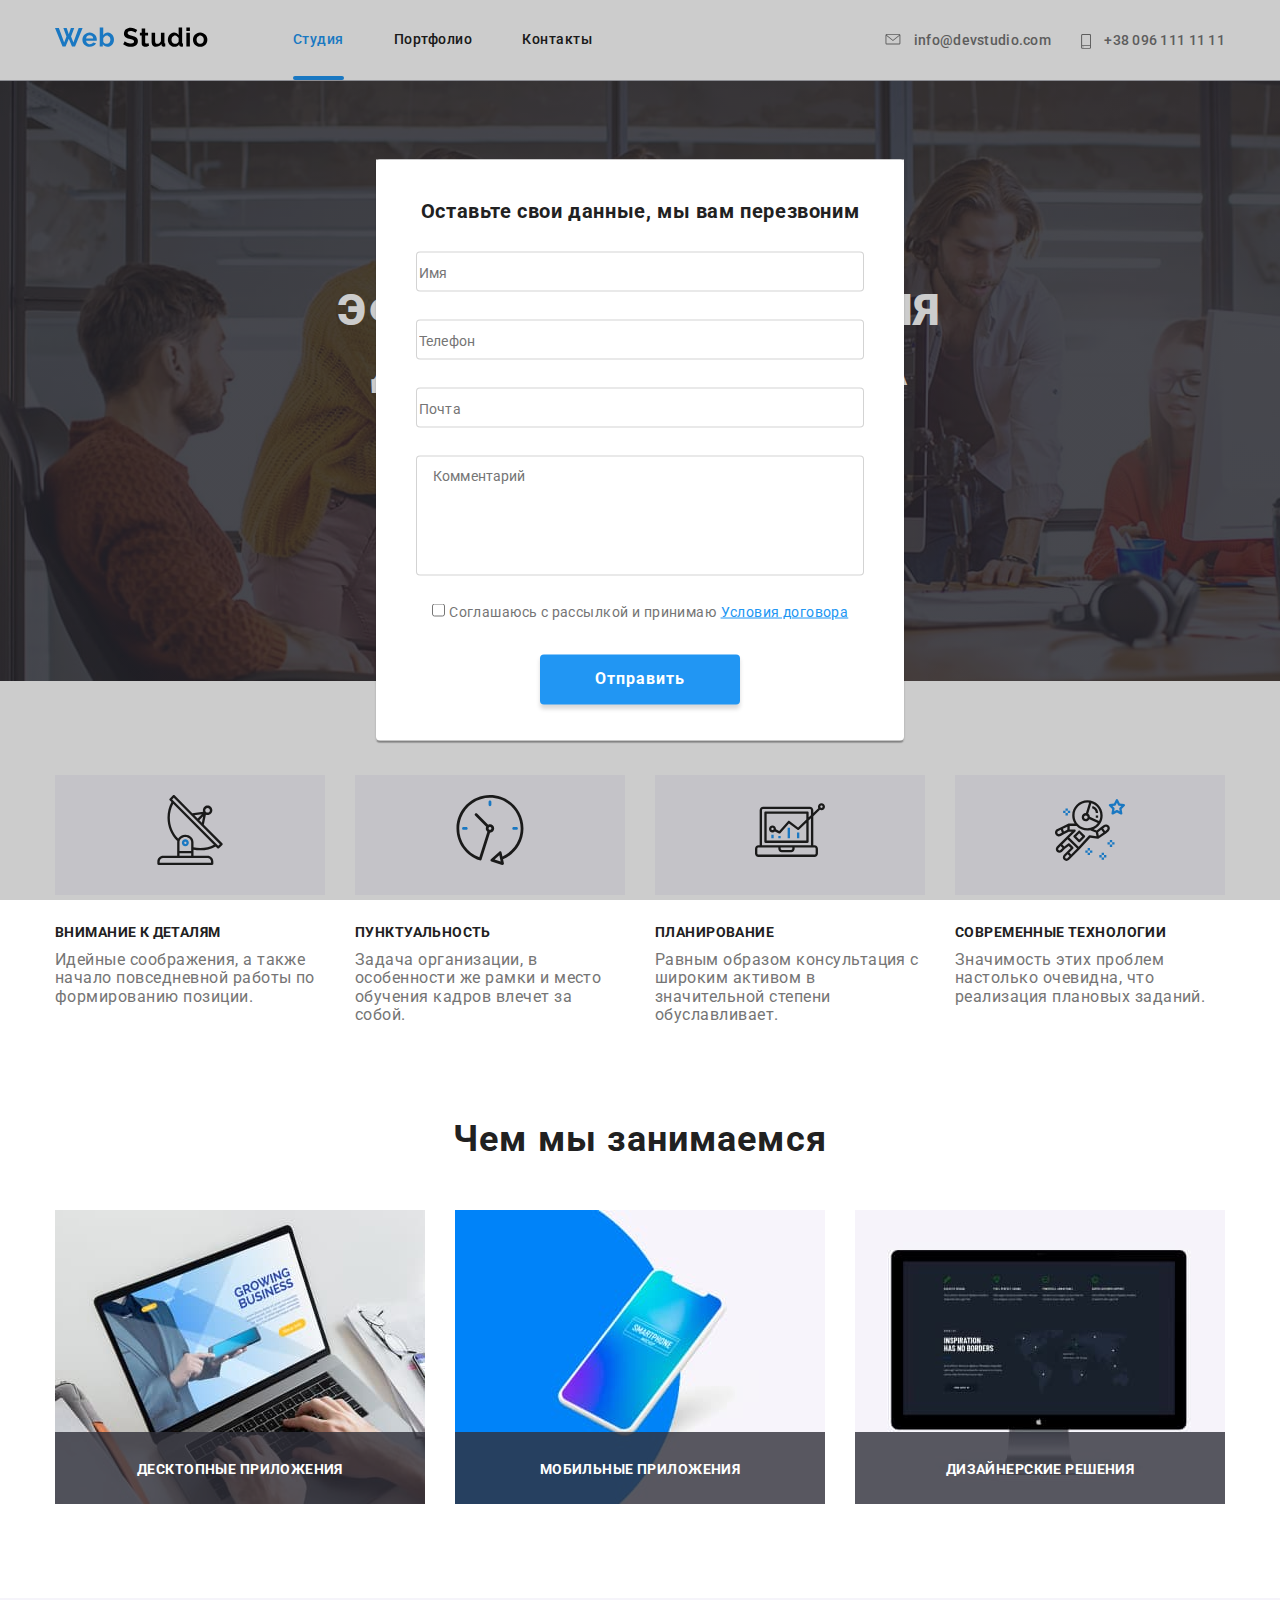
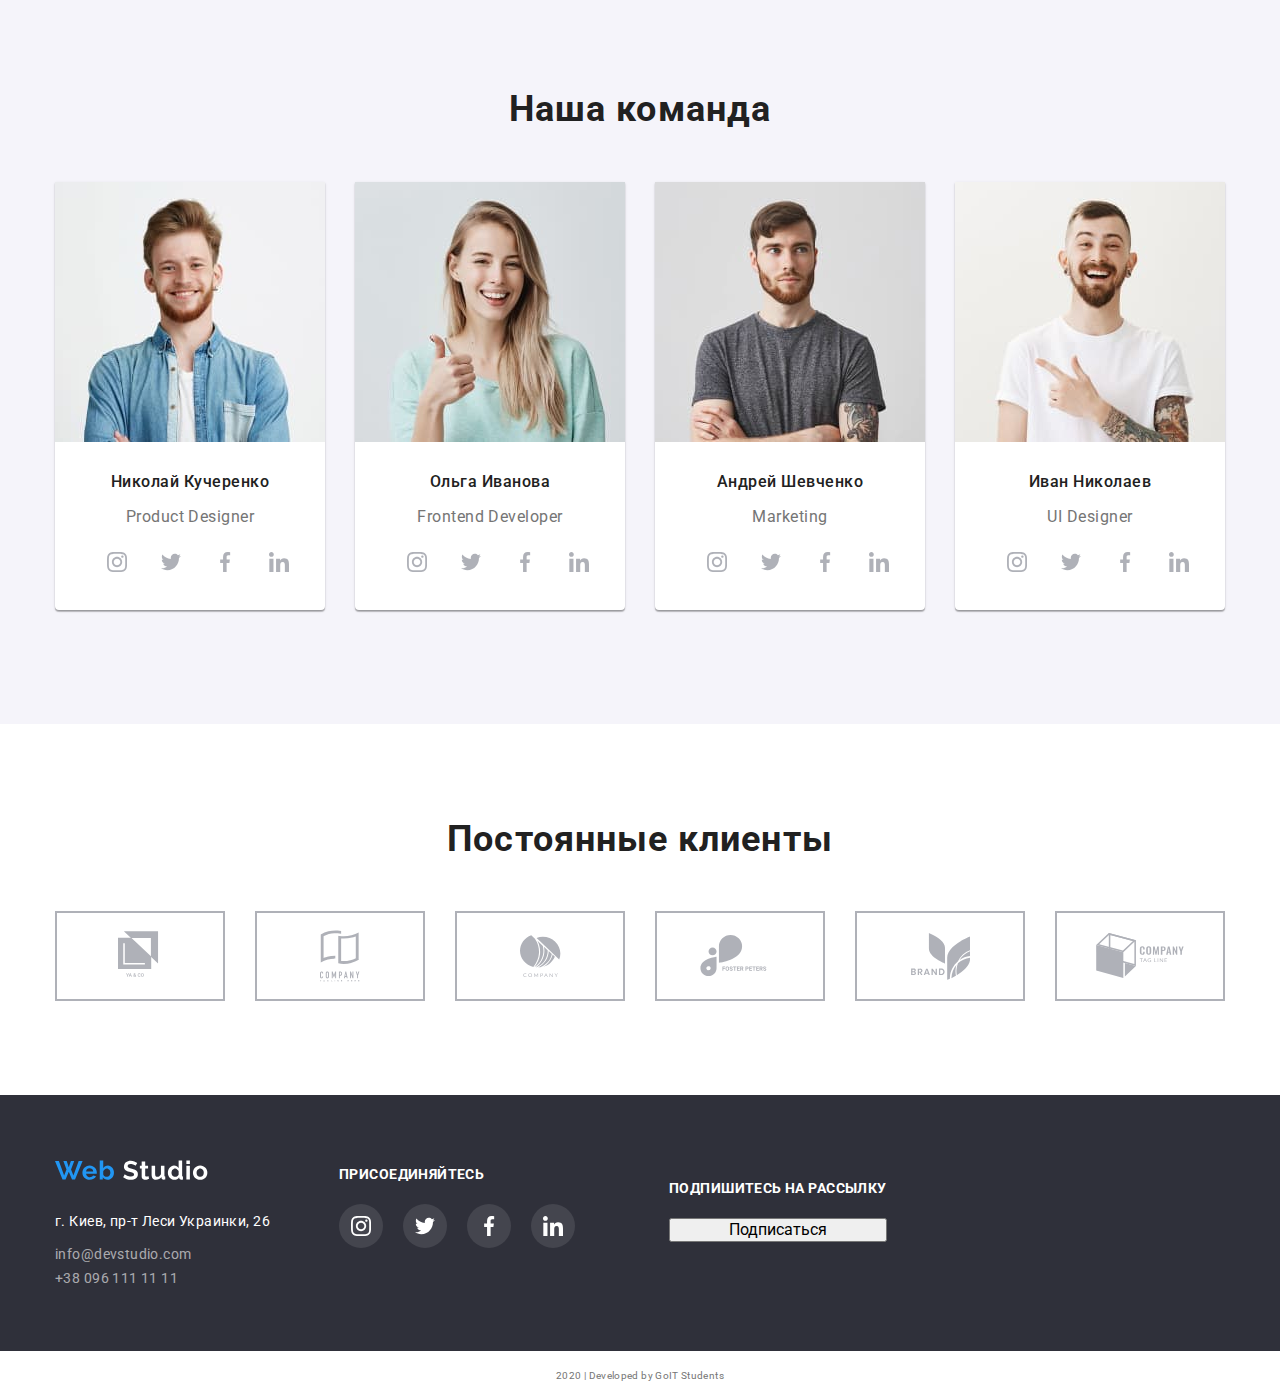
==== index.html @ 0a0f7f75 "c" ====
<!DOCTYPE html>
<html lang="ru">
  <head>
    <meta charset="UTF-8" />
    <meta name="viewport" content="width=device-width, initial-scale=1.0" />
    <title class="logo">WebStudio</title>
    <link
      href="https://fonts.googleapis.com/css2?family=Raleway:wght@700&family=Roboto:wght@400;500;700;900&display=swap"
      rel="stylesheet"
    />
    <link
      rel="stylesheet"
      href="https://cdnjs.cloudflare.com/ajax/libs/modern-normalize/0.6.0/modern-normalize.min.css"
    />
    <link rel="stylesheet" href="./css/main.css" />
    <link rel="stylesheet" href="./css/webstud.css" />
  </head>
  <body>
    <header class="page-header">
      <div class="container main-nav">
        <!-- ВОПРОС -->
        <nav class="main-nav">
          <a href="./index.html" class="logo">
            <svg class="icon-log">
              <use href="./images/sprite.svg#icon-webstudioheader"></use>
            </svg>
          </a>
          <ul class="site-nav list">
            <li class="item">
              <a href="./index.html" class="link current">Студия</a>
            </li>
            <li class="item">
              <a href="./portfolio.html" class="link">Портфолио</a>
            </li>
            <li class="item"><a href="" class="link">Контакты</a></li>
          </ul>
        </nav>

        <ul class="site-cont list">
          <li class="item">
            <a href="mailto:info@devstudio.com" class="address">
              <svg class="envelope">
                <use href="./images/sprite.svg#icon-envelope"></use>
              </svg>
              info@devstudio.com
            </a>
          </li>
          <li class="item">
            <a href="tel:+380961111111" class="address">
              <svg class="smartphone">
                <use href="./images/sprite.svg#icon-smartphone"></use>
              </svg>
              +38 096 111 11 11
            </a>
          </li>
        </ul>
      </div>
    </header>

    <main>
      <!-- Герой -->
      <section class="banner">
        <div class="centered-banner">
          <h1 class="banner-title">
            Эффективные решения <br />
            для вашего бизнеса
          </h1>
          <button type="button" class="banner-btn" data-modal-open>
            <span class="banner-btn-text">Заказать услугу</span>
          </button>
        </div>
      </section>

      <!-- Особенности-->
      <section class="feature-section">
        <div class="container">
          <ul class="feature list">
            <li class="feature-item">
              <div class="feature-icon-bg">
                <svg class="feature-icon">
                  <use href="./images/sprite.svg#icon-antenna1"></use>
                </svg>
              </div>
              <h3 class="title">Внимание к деталям</h3>
              <p class="text">
                Идейные соображения, а также начало повседневной работы по
                формированию позиции.
              </p>
            </li>
            <li class="feature-item">
              <div class="feature-icon-bg">
                <svg class="feature-icon">
                  <use href="./images/sprite.svg#icon-clock1"></use>
                </svg>
              </div>
              <h3 class="title">Пунктуальность</h3>
              <p class="text">
                Задача организации, в особенности же рамки и место обучения
                кадров влечет за собой.
              </p>
            </li>
            <li class="feature-item">
              <div class="feature-icon-bg">
                <svg class="feature-icon">
                  <use href="./images/sprite.svg#icon-diagram1"></use>
                </svg>
              </div>
              <h3 class="title">Планирование</h3>
              <p class="text">
                Равным образом консультация с широким активом в значительной
                степени обуславливает.
              </p>
            </li>
            <li class="feature-item">
              <div class="feature-icon-bg">
                <svg class="feature-icon">
                  <use href="./images/sprite.svg#icon-astronaut1"></use>
                </svg>
              </div>
              <h3 class="title">Современные технологии</h3>
              <p class="text">
                Значимость этих проблем настолько очевидна, что реализация
                плановых заданий.
              </p>
            </li>
          </ul>
        </div>
      </section>

      <!-- Наши услуги -->
      <section class="wwd-section">
        <div class="container">
          <h2 class="section-title">Чем мы занимаемся</h2>
          <ul class="service list">
            <li class="service-item">
              <div class="wwd-position">
                <img
                  src="./images/laptop.jpg"
                  alt="Ноутбук"
                  width="370"
                  height="294"
                />
                <h3 class="subtitle">Десктопные приложения</h3>
              </div>
            </li>

            <li class="service-item">
              <div class="wwd-position">
                <img
                  src="./images/phone.jpg"
                  alt="Смартфон"
                  width="370"
                  height="294"
                />
                <h3 class="subtitle">Мобильные приложения</h3>
              </div>
            </li>

            <li class="service-item">
              <div class="wwd-position">
                <img
                  src="./images/pc.jpg"
                  alt="Монитор"
                  width="370"
                  height="294"
                />
                <h3 class="subtitle">Дизайнерские решения</h3>
              </div>
            </li>
          </ul>
        </div>
      </section>

      <!-- Наша команда -->
      <section class="team-section">
        <div class="container">
          <h2 class="section-title">Наша команда</h2>
          <ul class="team list">
            <li class="team-card">
              <img
                class="team-member"
                src="./images/nikolay.jpg"
                alt="Фото Николая"
                width="270"
                height="260"
              />

              <h3 class="subtitle">Николай Кучеренко</h3>
              <p class="text">Product Designer</p>
              <ul class="team-links">
                <li class="team-link">
                  <a href="" aria-label="Instagram" class="logo-link">
                    <svg class="team-icon">
                      <use href="./images/sprite.svg#icon-instagram1"></use>
                    </svg>
                  </a>
                </li>
                <li class="team-link">
                  <a href="" aria-label="Twitter" class="logo-link">
                    <svg class="team-icon">
                      <use href="./images/sprite.svg#icon-twitter1"></use>
                    </svg>
                  </a>
                </li>
                <li class="team-link">
                  <a href="" aria-label="Facebook" class="logo-link">
                    <svg class="team-icon">
                      <use href="./images/sprite.svg#icon-facebook1"></use>
                    </svg>
                  </a>
                </li>
                <li class="team-link">
                  <a href="" aria-label="Linkedin" class="logo-link">
                    <svg class="team-icon">
                      <use href="./images/sprite.svg#icon-linkedin1"></use>
                    </svg>
                  </a>
                </li>
              </ul>
            </li>
            <li class="team-card">
              <img
                class="team-member"
                src="./images/olga.jpg"
                alt="Фото Ольги"
                width="270"
                height="260"
              />

              <h3 class="subtitle">Ольга Иванова</h3>
              <p class="text">Frontend Developer</p>
              <ul class="team-links">
                <li class="team-link">
                  <a href="" aria-label="Instagram" class="logo-link">
                    <svg class="team-icon">
                      <use href="./images/sprite.svg#icon-instagram1"></use>
                    </svg>
                  </a>
                </li>
                <li class="team-link">
                  <a href="" aria-label="Twitter" class="logo-link">
                    <svg class="team-icon">
                      <use href="./images/sprite.svg#icon-twitter1"></use>
                    </svg>
                  </a>
                </li>
                <li class="team-link">
                  <a href="" aria-label="Facebook" class="logo-link">
                    <svg class="team-icon">
                      <use href="./images/sprite.svg#icon-facebook1"></use>
                    </svg>
                  </a>
                </li>
                <li class="team-link">
                  <a href="" aria-label="Linkedin" class="logo-link">
                    <svg class="team-icon">
                      <use href="./images/sprite.svg#icon-linkedin1"></use>
                    </svg>
                  </a>
                </li>
              </ul>
            </li>
            <li class="team-card">
              <img
                class="team-member"
                src="./images/andrey.jpg"
                alt="Фото Андрея"
                width="270"
                height="260"
              />

              <h3 class="subtitle">Андрей Шевченко</h3>
              <p class="text">Marketing</p>
              <ul class="team-links">
                <li class="team-link">
                  <a href="" aria-label="Instagram" class="logo-link">
                    <svg class="team-icon">
                      <use href="./images/sprite.svg#icon-instagram1"></use>
                    </svg>
                  </a>
                </li>
                <li class="team-link">
                  <a href="" aria-label="Twitter" class="logo-link">
                    <svg class="team-icon">
                      <use href="./images/sprite.svg#icon-twitter1"></use>
                    </svg>
                  </a>
                </li>
                <li class="team-link">
                  <a href="" aria-label="Facebook" class="logo-link">
                    <svg class="team-icon">
                      <use href="./images/sprite.svg#icon-facebook1"></use>
                    </svg>
                  </a>
                </li>
                <li class="team-link">
                  <a href="" aria-label="Linkedin" class="logo-link">
                    <svg class="team-icon">
                      <use href="./images/sprite.svg#icon-linkedin1"></use>
                    </svg>
                  </a>
                </li>
              </ul>
            </li>
            <li class="team-card">
              <img
                class="team-member"
                src="./images/ivan.jpg"
                alt="Фото Ивана"
                width="270"
                height="260"
              />

              <h3 class="subtitle">Иван Николаев</h3>
              <p class="text">UI Designer</p>
              <ul class="team-links">
                <li class="team-link">
                  <a href="" aria-label="Instagram" class="logo-link">
                    <svg class="team-icon">
                      <use href="./images/sprite.svg#icon-instagram1"></use>
                    </svg>
                  </a>
                </li>
                <li class="team-link">
                  <a href="" aria-label="Twitter" class="logo-link">
                    <svg class="team-icon">
                      <use href="./images/sprite.svg#icon-twitter1"></use>
                    </svg>
                  </a>
                </li>
                <li class="team-link">
                  <a href="" aria-label="Facebook" class="logo-link">
                    <svg class="team-icon">
                      <use href="./images/sprite.svg#icon-facebook1"></use>
                    </svg>
                  </a>
                </li>
                <li class="team-link">
                  <a href="" aria-label="Linkedin" class="logo-link">
                    <svg class="team-icon">
                      <use href="./images/sprite.svg#icon-linkedin1"></use>
                    </svg>
                  </a>
                </li>
              </ul>
            </li>
          </ul>
        </div>
      </section>

      <!-- Партнёры -->
      <section class="partners-section">
        <div class="container">
          <h2 class="section-title">Постоянные клиенты</h2>
          <ul class="list">
            <li class="partner-item">
              <a class="item-link" href="">
                <svg class="partner-icon1 icon-hover">
                  <use href="./images/sprite.svg#icon-logo1"></use>
                </svg>
              </a>
            </li>
            <li class="partner-item">
              <a class="item-link" href="">
                <svg class="partner-icon2 icon-hover">
                  <use href="./images/sprite.svg#icon-logo2"></use>
                </svg>
              </a>
            </li>
            <li class="partner-item">
              <a class="item-link" href="">
                <svg class="partner-icon3 icon-hover">
                  <use href="./images/sprite.svg#icon-logo3"></use>
                </svg>
              </a>
            </li>
            <li class="partner-item">
              <a class="item-link" href="">
                <svg class="partner-icon4 icon-hover">
                  <use href="./images/sprite.svg#icon-logo4"></use>
                </svg>
              </a>
            </li>
            <li class="partner-item">
              <a class="item-link" href="">
                <svg class="partner-icon5 icon-hover">
                  <use href="./images/sprite.svg#icon-logo5"></use>
                </svg>
              </a>
            </li>
            <li class="partner-item">
              <a class="item-link" href="">
                <svg class="partner-icon6 icon-hover">
                  <use href="./images/sprite.svg#icon-logo6"></use>
                </svg>
              </a>
            </li>
          </ul>
        </div>
      </section>
    </main>

    <!-- Подвал страницы -->
    <footer>
      <!-- Адрес -->
      <section class="footer">
        <div class="container footer-cont">
          <div class="footer-flex">
            <div class="footer-adress">
              <a href="./index.html">
                <svg class="footer-logo">
                  <use href="./images/sprite.svg#icon-webstudiofooter"></use>
                </svg>
              </a>

              <address class="address-item">
                <p class="footer-text">г. Киев, пр-т Леси Украинки, 26</p>
                <a href="mailto:info@devstudio.com" class="footer-address-email"
                  >info@devstudio.com</a
                >
                <br />
                <a href="tel:+380961111111" class="footer-address-phone"
                  >+38 096 111 11 11</a
                >
              </address>
            </div>

            <!-- Социальные сети -->
            <div class="footer-join">
              <b class="call-to-action"> присоединяйтесь </b>
              <ul class="call-to-action-list-flex list">
                <li class="social-link-li">
                  <a
                    class="footer-icon-flex"
                    href=""
                    aria-label="Ссылка на Instagram"
                  >
                    <svg class="footer-icon">
                      <use href="./images/sprite.svg#icon-instagram2"></use>
                    </svg>
                  </a>
                </li>
                <li class="social-link-li">
                  <a
                    class="footer-icon-flex"
                    href=""
                    aria-label="Ссылка на Twitter"
                  >
                    <svg class="footer-icon">
                      <use href="./images/sprite.svg#icon-twitter2"></use>
                    </svg>
                  </a>
                </li>
                <li class="social-link-li">
                  <a
                    class="footer-icon-flex"
                    href=""
                    aria-label="Ссылка на Facebook"
                  >
                    <svg class="footer-icon">
                      <use href="./images/sprite.svg#icon-facebook2"></use>
                    </svg>
                  </a>
                </li>
                <li class="social-link-li">
                  <a
                    class="footer-icon-flex"
                    href=""
                    aria-label="Ссылка на Linkedin"
                  >
                    <svg class="footer-icon">
                      <use href="./images/sprite.svg#icon-linkedin2"></use>
                    </svg>
                  </a>
                </li>
              </ul>
            </div>
            <!-- Подписка -->
            <div class="subscribe-footer">
              <h3 class="call-to-action">Подпишитесь на рассылку</h3>
              <button>Подписаться</button>
            </div>
          </div>
        </div>
      </section>
      <p class="bottom"><small>2020 | Developed by GoIT Students</small></p>
    </footer>

    <!-- MODAL -->
    <div class="backdrop is-hiden" data-modal>
      <div class="modal">
        <form class="modal-form">
          <div class="modal-title-box">
            <span class="modal-title">
              Оставьте свои данные, мы вам перезвоним
            </span>
          </div>
          <div class="form-field">
            <label class="form-label">
              <input
                type="text"
                name="user-name"
                class="modal-data"
                placeholder="Имя"
              />
            </label>
          </div>
          <div class="form-field">
            <label class="form-label">
              <input
                type="tel"
                name="user-tel"
                class="modal-data"
                placeholder="Телефон"
              />
            </label>
          </div>
          <div class="form-field">
            <label class="form-label">
              <input
                type="email"
                name="user-mail"
                class="modal-data"
                placeholder="Почта"
              />
            </label>
          </div>
          <div class="form-field">
            <textarea name="" id="" placeholder="Комментарий"></textarea>
          </div>
          <div class="form-field checkbox-box">
            <label class="form-label">
              <input type="checkbox" />
              <span class="checkbox-text"
                >Соглашаюсь с рассылкой и принимаю</span
              >
              <a class="checkbox-link" href="">Условия договора</a>
            </label>
          </div>
          <button class="modal-btn" type="submit" data-modal-close>
            <span class="modal-btn-text">Отправить</span>
          </button>
        </form>
      </div>
    </div>
    <script src="../js/modal.js"></script>
  </body>
</html>
---- css/main.css ----
:root {
  --primary-text-color: #757575;
  --title-text-color: #212121;
  --accent-color: #2196f3;
  --primary-white-color: #ffffff;
  --secondary-grey-color: #f5f4fa;
}
body {
  background-color: var(--primary-white-color);
  color: var(--primary-text-color);

  font-family: Roboto, sans-serif;
  letter-spacing: 0.03em;
}

img {
  display: block;
}
ul {
  list-style: none;
}
a {
  text-decoration: none;
}

.list {
  margin: 0px;
  padding: 0px;
}
/* HEADER */

.container {
  margin-left: auto;
  margin-right: auto;
  width: 1170px;
}

/*Навигация*/
.page-header {
  border-bottom: 1px #afb1b8 solid;
}
.main-nav {
  display: flex;
  align-items: center;
}
.site-nav.list {
  display: flex;
  margin-left: 85px;
}
.site-nav .item:not(:last-child) {
  margin-right: 50px;
}
.icon-log {
  width: 153px;
  height: 31px;
}

.site-nav .link {
  position: relative;
  display: block;
  padding-top: 32px;
  padding-bottom: 32px;
  color: var(--title-text-color);
  font-weight: 500;
  font-size: 14px;
  line-height: 1.14;
  text-decoration: none;
  transition: color 250ms cubic-bezier(0.4, 0, 0.2, 1);
}
.site-nav .link:hover,
.site-nav .link:focus {
  color: var(--accent-color);
}
.link.current::after {
  position: absolute;
  content: "";
  display: block;
  width: 100%;
  height: 4px;
  background-color: var(--accent-color);
  left: 0;
  bottom: 0;
  border-radius: 2px;
}

.site-nav .current {
  color: var(--accent-color);
}

/*Контакты*/
.site-cont .address {
  color: var(--primary-text-color);
  font-weight: 500;
  font-size: 14px;
  line-height: 16px;
  letter-spacing: 0.02em;
  text-decoration: none;
  transition: color 250ms cubic-bezier(0.4, 0, 0.2, 1);
}
.envelope {
  width: 16px;
  height: 11.2px;
  fill: var(--primary-text-color);
  margin-right: 10px;
}
.smartphone {
  vertical-align: middle;
  width: 10px;
  height: 14.94px;
  fill: var(--primary-text-color);
  margin-right: 10px;
}
.address:hover,
.address:focus {
  color: var(--accent-color);
}
.site-cont.list {
  margin-left: auto;
  display: flex;
}
.site-cont .item + .item {
  margin-left: 30px;
}
.address:hover .envelope,
.address:focus .envelope {
  fill: var(--accent-color);
}
.address:hover .smartphone,
.address:focus .smartphone {
  fill: var(--accent-color);
}

/* FOOTER */
.footer {
  background-size: cover;
  background-color: #2f303a;
}
.footer-logo {
  margin-top: 60px;
  margin-bottom: 20px;
}
.call-to-action {
  background-color: #2f303a;
  color: var(--primary-white-color);
  font-weight: 700;
  font-size: 14px;
  line-height: 1.14;
  letter-spacing: 0.03em;
  text-transform: uppercase;
  margin-bottom: 21px;
}
.footer .footer-text {
  font-style: normal;
  font-weight: normal;
  font-size: 14px;
  line-height: 1.7;
  letter-spacing: 0.03em;
  color: var(--primary-white-color);
  margin-top: 0px;
  margin-bottom: 9px;
}
.footer-address-email,
.footer-address-phone {
  font-style: normal;
  font-weight: normal;
  font-size: 14px;
  line-height: 1.7;
  letter-spacing: 0.03em;
  color: rgba(255, 255, 255, 0.6);
}
.footer-address-email {
  margin-bottom: 9px;
}
.bottom {
  font-weight: 400;
  font-size: 12px;
  line-height: 2;
  text-align: center;
  letter-spacing: 0.03em;
}

.footer-flex {
  display: flex;
  align-items: flex-start;
}
.footer-join {
  margin-left: 69px;
  margin-top: 72px;
  margin-bottom: 100px;
  display: flex;
  flex-direction: column;
}
.call-to-action-list-flex.list {
  display: flex;
  justify-content: center;
  list-style: none;
  padding-left: 0px;
}
.social-link-li {
  display: flex;
  align-items: center;
  justify-content: center;
  background-color: rgba(255, 255, 255, 0.1);
  border-radius: 50%;
  width: 44px;
  height: 44px;
}
.social-link-li:not(:last-child) {
  margin-right: 20px;
}

.subscribe-footer {
  margin-top: 72px;
  margin-bottom: 94px;
  margin-left: 94px;
  display: flex;
  flex-direction: column;
}

.footer-logo {
  width: 153px;
  height: 31px;
}
.footer-icon {
  width: 20px;
  height: 20px;
}
.address-item {
  margin-bottom: 60px;
}

.social-link-li:hover {
  background-color: var(--accent-color);
}

.footer-icon-flex {
  display: flex;
}
---- css/webstud.css ----
/* WEB STUDIO CSS */

/* БЛОК ГЕРОЙ */
.banner {
  min-height: 600px;
  text-align: center;
  background-repeat: no-repeat;
  background-size: cover;
  background-image: linear-gradient(
      to right,
      rgba(47, 48, 58, 0.8),
      rgba(47, 48, 58, 0.8)
    ),
    url(../images/headerimg.jpg);
  margin-bottom: 94px;
}

.banner-title {
  margin-top: 0px;
  margin-bottom: 0px;
  color: var(--primary-white-color);
  font-weight: 900;
  font-size: 44px;
  line-height: 1.36;
  letter-spacing: 0.06em;
  text-transform: uppercase;
  margin-bottom: 30px;
}
.banner-btn {
  cursor: pointer;
  border: none;
  min-width: 200px;
  border-radius: 4px;
  padding: 10px 32px;
  font-style: normal;
  font-weight: bold;
  font-size: 16px;
  line-height: 1.8;
  /* display: flex; */
  /* align-items: center; */
  text-align: center;
  letter-spacing: 0.06em;
  color: var(--primary-white-color);
  background-color: var(--accent-color);
}
.centered-banner {
  padding-top: 200px;
  padding-bottom: 200px;
}
/*Особенности и сервис*/
.feature-section {
  margin-bottom: 94px;
}
.feature.list .title {
  margin-top: 0px;
  margin-bottom: 10px;
  color: var(--title-text-color);
  font-weight: 700;
  font-size: 14px;
  line-height: 1.14;
  letter-spacing: 0.03em;
  text-transform: uppercase;
}
.feature.list p {
  margin-top: 0px;
  margin-bottom: 0px;
}
.feature-item:not(:last-child) {
  margin-right: 30px;
}
.feature-list .text {
  color: var(--primary-text-color);
  font-size: 14px;
  line-height: 1.71;
  letter-spacing: 0.03em;
}
.feature {
  display: flex;
}
.feature-icon-bg {
  display: flex;
  width: 270px;
  height: 120px;
  background-color: #f5f4fa;
  margin-bottom: 30px;
}
.feature-icon {
  margin-top: 20px;
  margin-bottom: 20px;
  margin-left: 100px;
  margin-right: 100px;
  display: flex;
  width: 70px;
  height: 70px;
}

/* WWD SECTION */
.wwd-section {
  margin-bottom: 94px;
}
.wwd-section .section-title {
  margin-top: 0px;
  margin-bottom: 50px;

  font-style: normal;
  font-weight: bold;
  font-size: 36px;
  line-height: 42px;
  text-align: center;
  letter-spacing: 0.03em;
  color: var(--title-text-color);
}

.wwd-section .subtitle {
  margin-top: 0px;
  margin-bottom: 0px;
  padding-bottom: 27px;
  font-style: normal;
  font-weight: bold;
  font-size: 14px;
  line-height: 1.1;
  text-align: center;
  letter-spacing: 0.03em;
  text-transform: uppercase;
  color: var(--primary-white-color);
  background-color: rgba(47, 48, 58, 0.8);
  position: absolute;
  bottom: 0;
  right: 0;
  left: 0;
}
.wwd-position {
  position: relative;
}
.service.list {
  display: flex;
}
.service-item {
  margin-right: 30px;
}

/*Команда*/
.team-link {
  display: flex;
  align-items: center;
  justify-content: center;
  width: 44px;
  height: 44px;
  border-radius: 50%;
  transition: background-color 250ms cubic-bezier(0.4, 0, 0.2, 1);
}
.team-link:hover .team-icon {
  fill: var(--primary-white-color);
  background-color: var(--accent-color);
}

.team-link:hover,
.team-link:active {
  fill: var(--primary-white-color);
  background-color: var(--accent-color);
}
.team-link:not(:last-child) {
  margin-right: 10px;
}
.team.list {
  display: flex;
  padding-bottom: 24px;
  padding-right: 34px;
}
.team-links {
  margin-bottom: 24px;
  display: flex;
}
.team-card:not(:last-child) {
  margin-right: 30px;
}
.team-card {
  background-color: var(--primary-white-color);
  box-shadow: 0px 2px 1px rgba(0, 0, 0, 0.2), 0px 1px 1px rgba(0, 0, 0, 0.14),
    0px 1px 3px rgba(0, 0, 0, 0.12);
  border-radius: 0px 0px 4px 4px;
}

.team-member {
  margin-top: 0px;
}
.team-section {
  padding-top: 90px;
  padding-bottom: 90px;
  background-color: var(--secondary-grey-color);
}
.team-section .section-title {
  margin-top: 0px;
  margin-bottom: 50px;
  font-style: normal;
  font-weight: bold;
  font-size: 36px;
  line-height: 1.2;
  text-align: center;
  letter-spacing: 0.03em;
  color: var(--title-text-color);
}

.subtitle {
  margin-top: 0px;
  padding-top: 30px;
  color: var(--title-text-color);
  font-weight: 500;
  font-size: 16px;
  line-height: 1.19;
  letter-spacing: 0.03em;
  color: var(--title-text-color);
  text-align: center;
}
.team-section .text {
  font-style: normal;
  font-weight: normal;
  font-size: 16px;
  line-height: 1.2;
  text-align: center;
  letter-spacing: 0.03em;
  color: var(--primary-text-color);
  margin-top: 0px;
  margin-bottom: 16px;
}

.team-icon {
  fill: #afb1b8;
  width: 20px;
  height: 20px;
  transition: fill 250ms cubic-bezier(0.4, 0, 0.2, 1);
}
.team-icon:hover,
.team-icon:focus {
  fill: var(--primary-white-color);
}
/* ПОСТОЯННЫЕ КЛИЕНТЫ */
.partners-section .list {
  display: flex;
}
.partners-section .section-title {
  margin-bottom: 50px;
}

.partners-section .item-link {
  display: flex;
}
.partners-section .partner-item {
  display: flex;
  width: 170px;
  border: 2px solid #afb1b8;
  height: 90px;
  align-items: center;
  justify-content: center;
}
.partner-item:hover .icon-hover {
  fill: var(--accent-color);
}
.partners-section .partner-item:hover,
.partners-section .partner-item:focus {
  border-color: var(--accent-color);
}
.partners-section .partner-item:not(:last-child) {
  margin-right: 30px;
}

.partners-section {
  padding-top: 94px;
  padding-bottom: 94px;
  text-align: center;
}
.partners-section .section-title {
  margin-top: 0px;
  margin-bottom: 50px;
  font-style: normal;
  font-weight: bold;
  font-size: 36px;
  line-height: 1.2;
  text-align: center;
  letter-spacing: 0.03em;
  color: var(--title-text-color);
}
.partner-img {
  padding: 20px 63px;
}
.partner-icon1 {
  fill: #afb1b8;
  width: 44.27px;
  height: 49.23px;
}
.partner-icon2 {
  fill: #afb1b8;
  width: 40px;
  height: 52px;
}
.partner-icon3 {
  fill: #afb1b8;
  width: 41px;
  height: 42.6px;
}
.partner-icon4 {
  fill: #afb1b8;
  width: 79.66px;
  height: 42.02px;
}
.partner-icon5 {
  fill: #afb1b8;
  width: 59px;
  height: 47px;
}
.partner-icon6 {
  fill: #afb1b8;
  width: 88.48px;
  height: 45.44px;
}
.icon-hover {
  transition: fill 250ms cubic-bezier(0.4, 0, 0.2, 1);
}
.icon-hover:hover,
.icon-hover:focus {
  fill: var(--accent-color);
}

.backdrop {
  position: fixed;
  top: 0;
  left: 0;
  width: 100%;
  height: 100%;
  background-color: rgba(0, 0, 0, 0.2);
}
.backdrop.is-hiden {
  pointer-events: ;
  opacity: 1;
}
.modal {
  text-align: center;
  position: absolute;
  left: 50%;
  top: 50%;
  transform: translate(-50%, -50%);

  background-color: white;
}
.modal-title-box {
  margin-bottom: 30px;
}
.modal-title {
  font-style: normal;
  font-weight: bold;
  font-size: 20px;
  line-height: 1.1;
  letter-spacing: 0.03em;

  color: #212121;
}
.modal-form {
  padding: 40px;
  background: #ffffff;
  box-shadow: 0px 2px 1px rgba(0, 0, 0, 0.2), 0px 1px 1px rgba(0, 0, 0, 0.14),
    0px 1px 3px rgba(0, 0, 0, 0.12);
  border-radius: 4px;
  width: 528px;
  height: 581px;
}
.modal-data {
  cursor: pointer;
  border: 1px solid rgba(33, 33, 33, 0.2);
  border-radius: 4px;
  width: 448px;
  height: 40px;
  margin-bottom: 28px;
}

.form-field input::placeholder {
  font-style: normal;
  font-weight: normal;
  font-size: 14px;
  line-height: 1.1;
  letter-spacing: 0.01em;
  color: #757575;
}
textarea {
  padding: 12px 16px;
  cursor: pointer;
  border: 1px solid rgba(33, 33, 33, 0.2);
  margin-bottom: 20px;
  border-radius: 4px;
  width: 448px;
  height: 120px;
  resize: none;
}
.form-field textarea::placeholder {
  font-style: normal;
  font-weight: normal;
  font-size: 14px;
  line-height: 1.1;
  letter-spacing: 0.01em;
  color: #757575;
}
.checkbox-text {
  font-style: normal;
  font-weight: normal;
  font-size: 14px;
  line-height: 1.7;
  letter-spacing: 0.03em;
  color: #757575;
}

.modal-btn {
  cursor: pointer;
  background-color: var(--accent-color);
  box-shadow: 0px 4px 4px rgba(0, 0, 0, 0.15);
  border-radius: 4px;
  border: none;
  width: 200px;
  height: 50px;
}
.checkbox-box {
  margin-bottom: 30px;
}
.checkbox-link {
  font-style: normal;
  font-weight: normal;
  font-size: 14px;
  line-height: 1.7;
  letter-spacing: 0.03em;
  text-decoration-line: underline;

  color: #2196f3;
}
.modal-btn-text {
  font-style: normal;
  font-weight: bold;
  font-size: 16px;
  line-height: 1.8;
  text-align: center;
  letter-spacing: 0.06em;
  color: #ffffff;
}
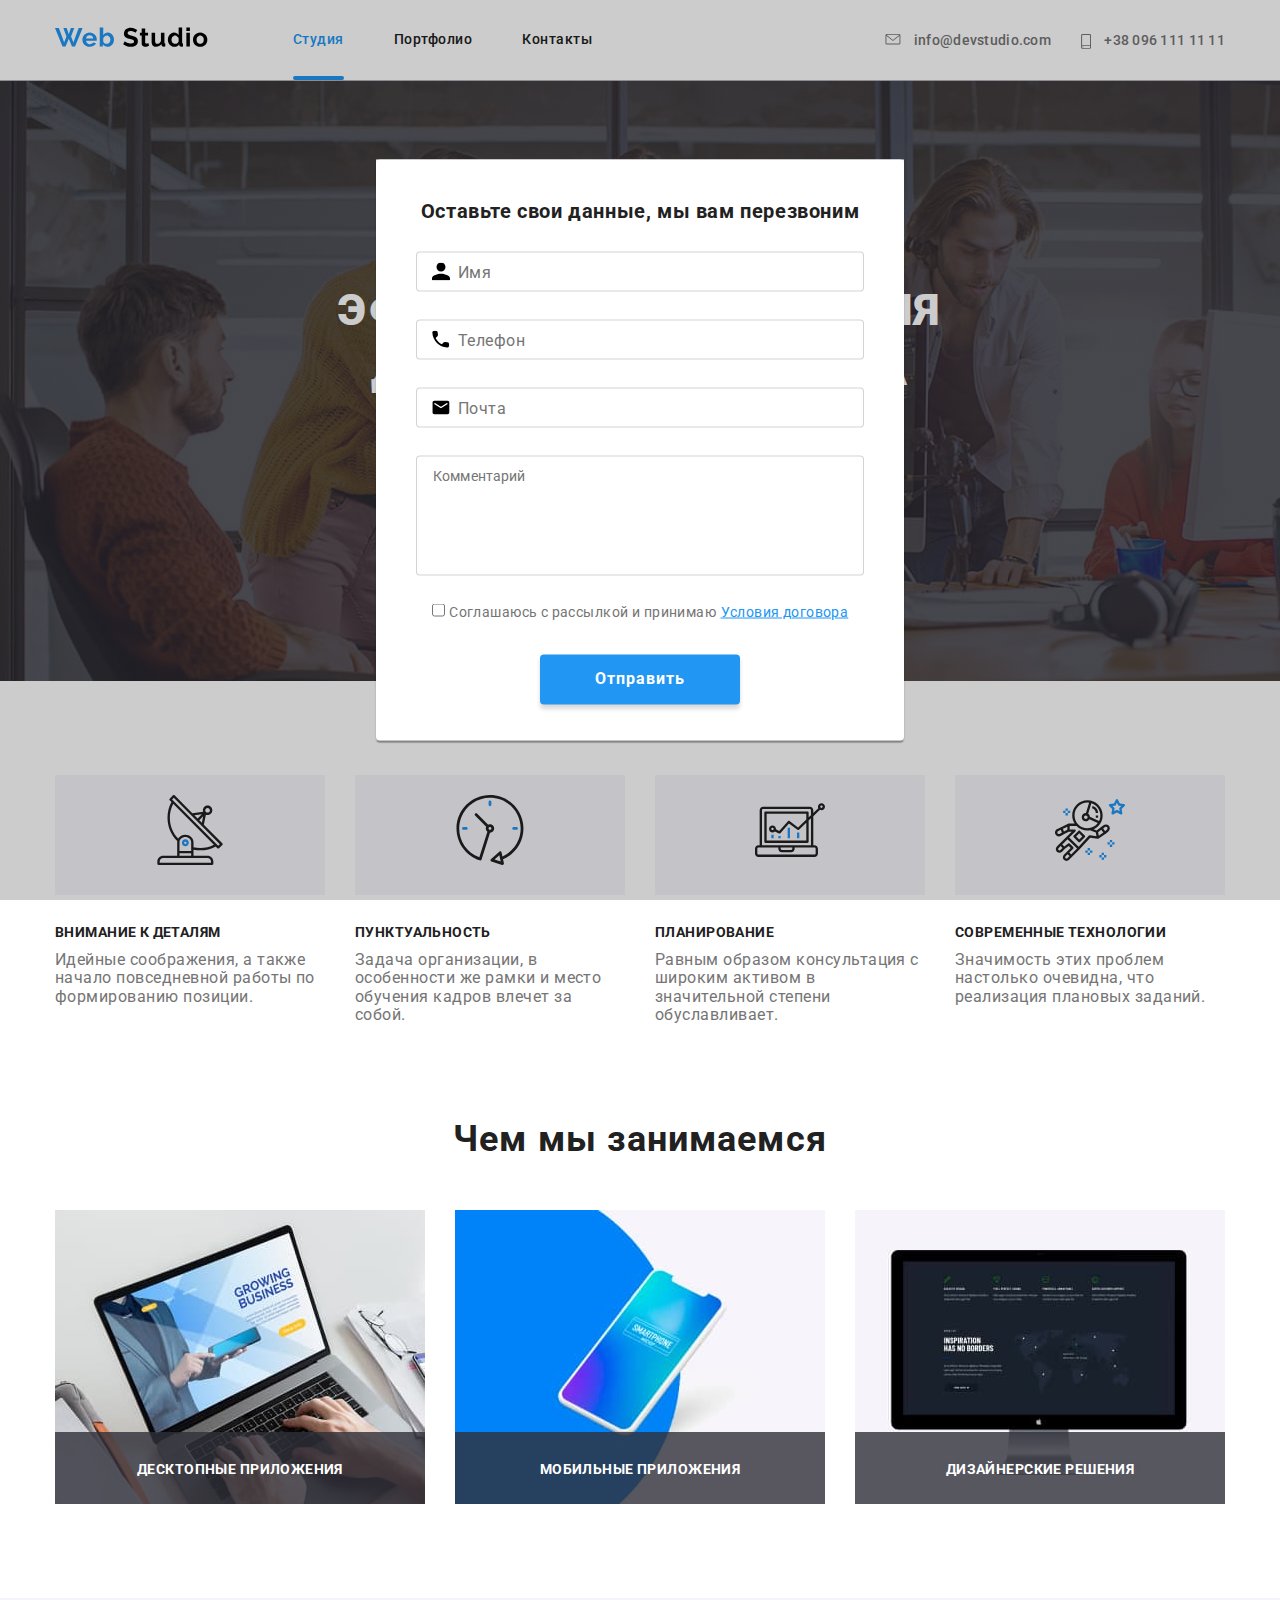
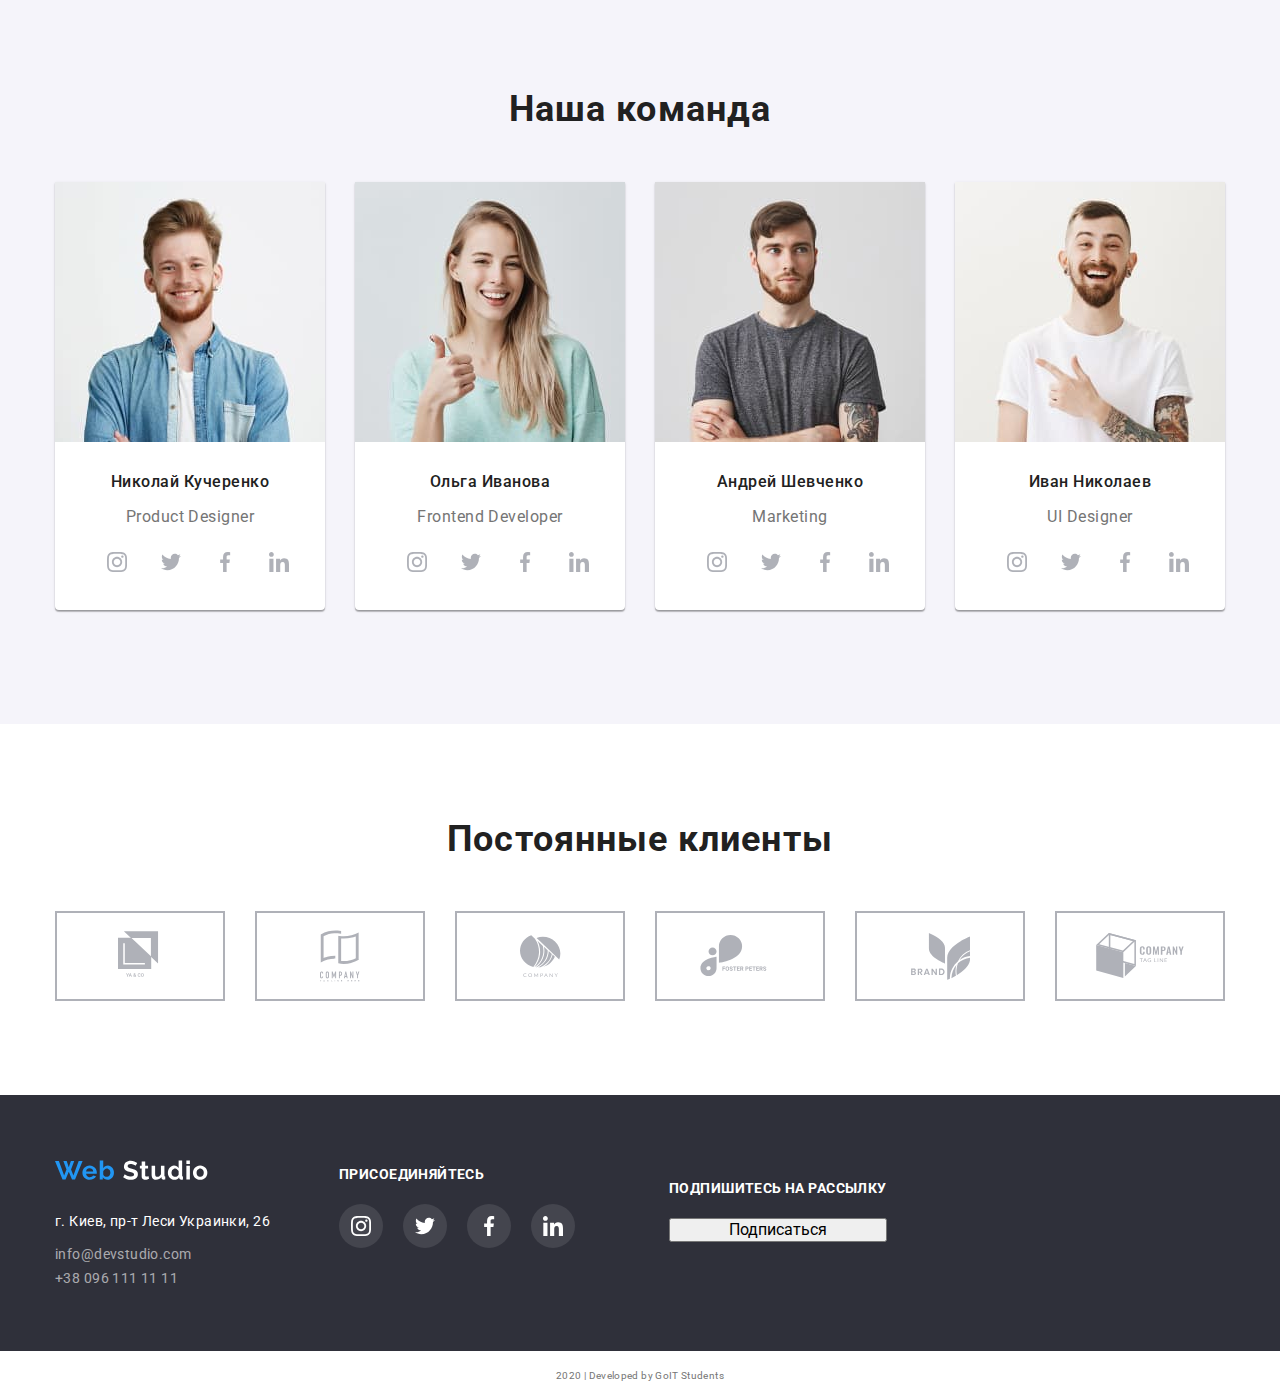
==== commit a75ca213: "с" ====
--- a/index.html
+++ b/index.html
@@ -496,40 +496,47 @@
             </span>
           </div>
           <div class="form-field">
-            <label class="form-label">
-              <input
-                type="text"
-                name="user-name"
-                class="modal-data"
-                placeholder="Имя"
-              />
-            </label>
+            <input
+              type="text"
+              name="user-name"
+              class="form-input"
+              placeholder=" "
+            />
+            <label class="form-label">Имя </label>
+            <svg class="modal-icon">
+              <use href="./images/modal.svg#icon-Vector"></use>
+            </svg>
           </div>
           <div class="form-field">
-            <label class="form-label">
-              <input
-                type="tel"
-                name="user-tel"
-                class="modal-data"
-                placeholder="Телефон"
-              />
-            </label>
+            <input
+              type="tel"
+              name="user-tel"
+              class="form-input"
+              placeholder=" "
+            />
+
+            <label class="form-label">Телефон </label>
+            <svg class="modal-icon">
+              <use href="./images/modal.svg#icon-Vector2"></use>
+            </svg>
           </div>
           <div class="form-field">
-            <label class="form-label">
-              <input
-                type="email"
-                name="user-mail"
-                class="modal-data"
-                placeholder="Почта"
-              />
-            </label>
+            <input
+              type="email"
+              name="user-mail"
+              class="form-input"
+              placeholder=" "
+            />
+            <label class="form-label">Почта </label>
+            <svg class="modal-icon">
+              <use href="./images/modal.svg#icon-vector3"></use>
+            </svg>
           </div>
           <div class="form-field">
             <textarea name="" id="" placeholder="Комментарий"></textarea>
           </div>
           <div class="form-field checkbox-box">
-            <label class="form-label">
+            <label class="">
               <input type="checkbox" />
               <span class="checkbox-text"
                 >Соглашаюсь с рассылкой и принимаю</span
--- a/css/webstud.css
+++ b/css/webstud.css
@@ -321,6 +321,7 @@
   fill: var(--accent-color);
 }
 
+/* MODAL WINDOW */
 .backdrop {
   position: fixed;
   top: 0;
@@ -363,7 +364,7 @@
   width: 528px;
   height: 581px;
 }
-.modal-data {
+.form-input {
   cursor: pointer;
   border: 1px solid rgba(33, 33, 33, 0.2);
   border-radius: 4px;
@@ -372,13 +373,32 @@
   margin-bottom: 28px;
 }
 
-.form-field input::placeholder {
-  font-style: normal;
-  font-weight: normal;
-  font-size: 14px;
-  line-height: 1.1;
-  letter-spacing: 0.01em;
-  color: #757575;
+.form-field {
+  position: relative;
+}
+
+.form-label {
+  position: absolute;
+  left: 42px;
+  top: 12px;
+  transition: transform 250ms linear, color 250ms linear;
+}
+.form-input:focus + .form-label,
+.form-input:not(:placeholder-shown) + .form-label {
+  color: #2196f3;
+  transform: translate(-10px, -30px);
+}
+
+.modal-icon {
+  position: absolute;
+  top: 11px;
+  left: 16px;
+  width: 18px;
+  height: 18px;
+  transition: fill 250ms cubic-bezier(0.4, 0, 0.2, 1);
+}
+.form-input:focus ~ .modal-icon {
+  fill: #2196f3;
 }
 textarea {
   padding: 12px 16px;
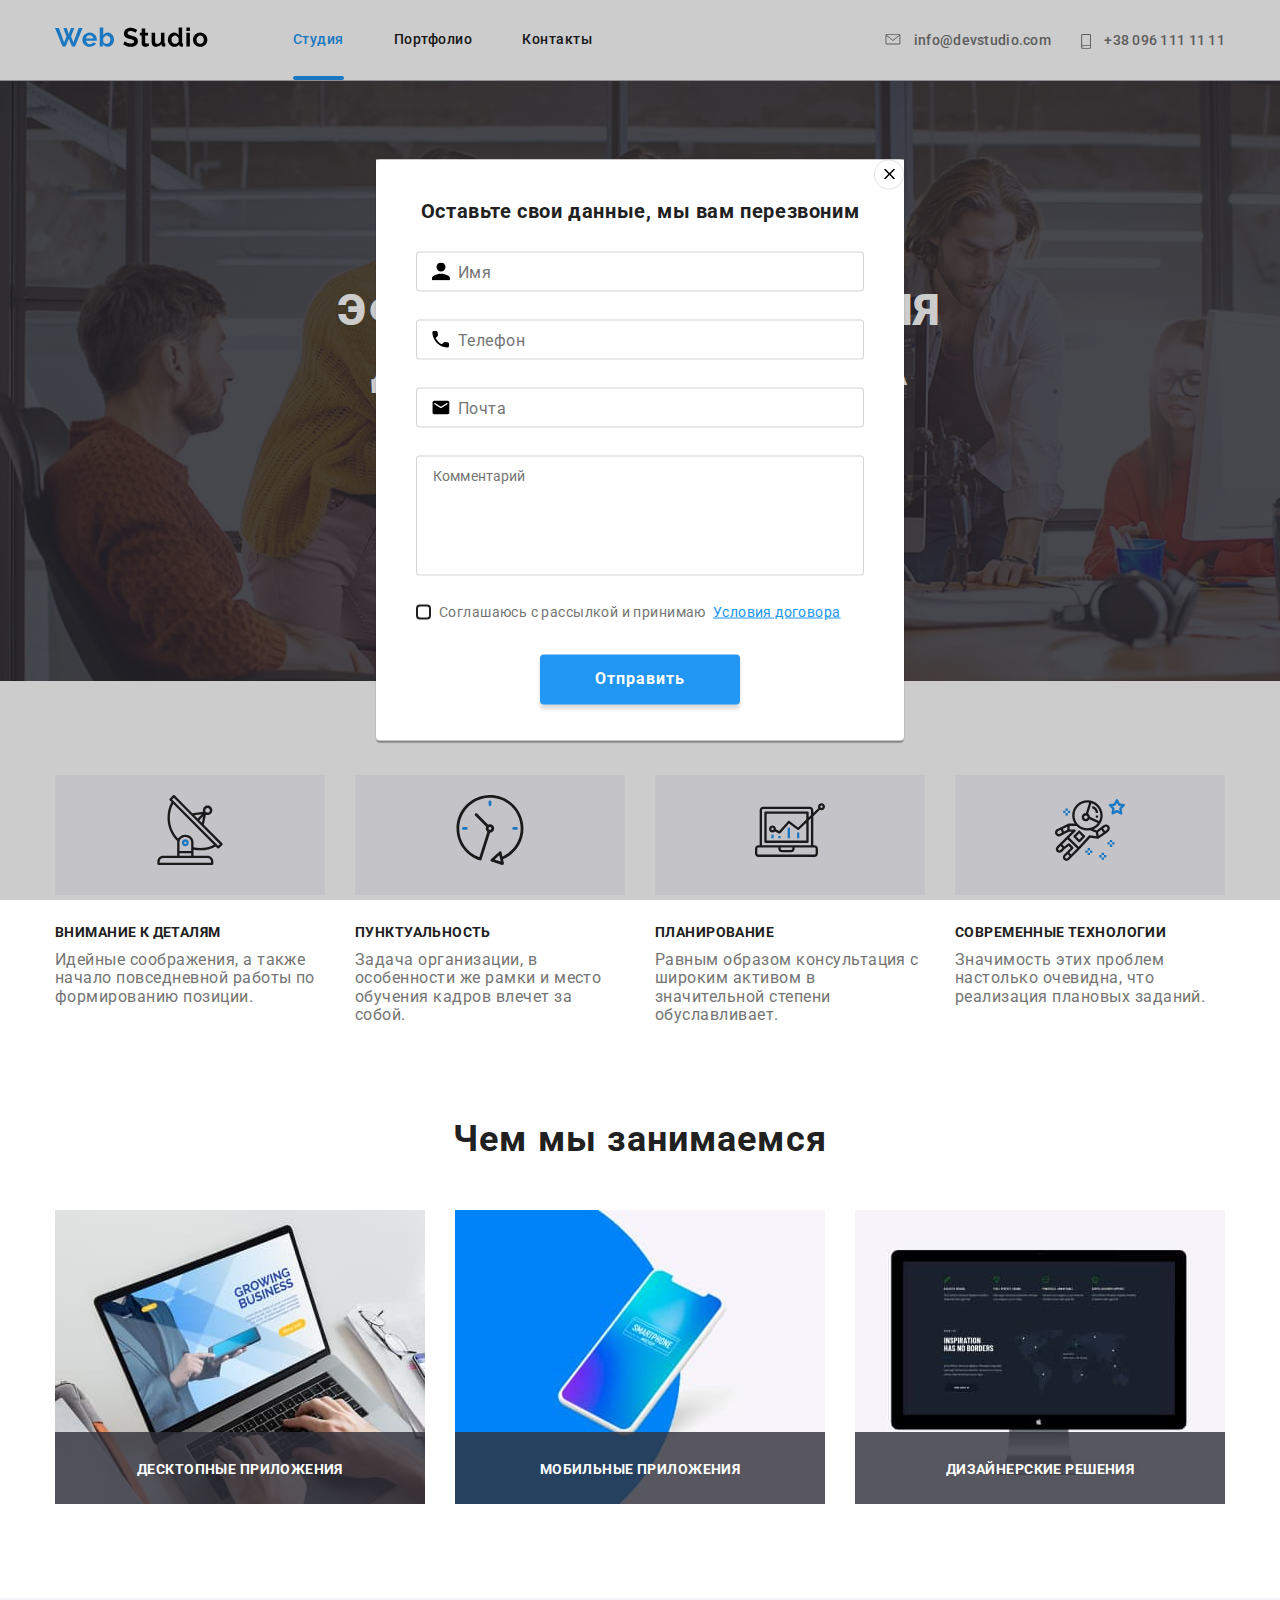
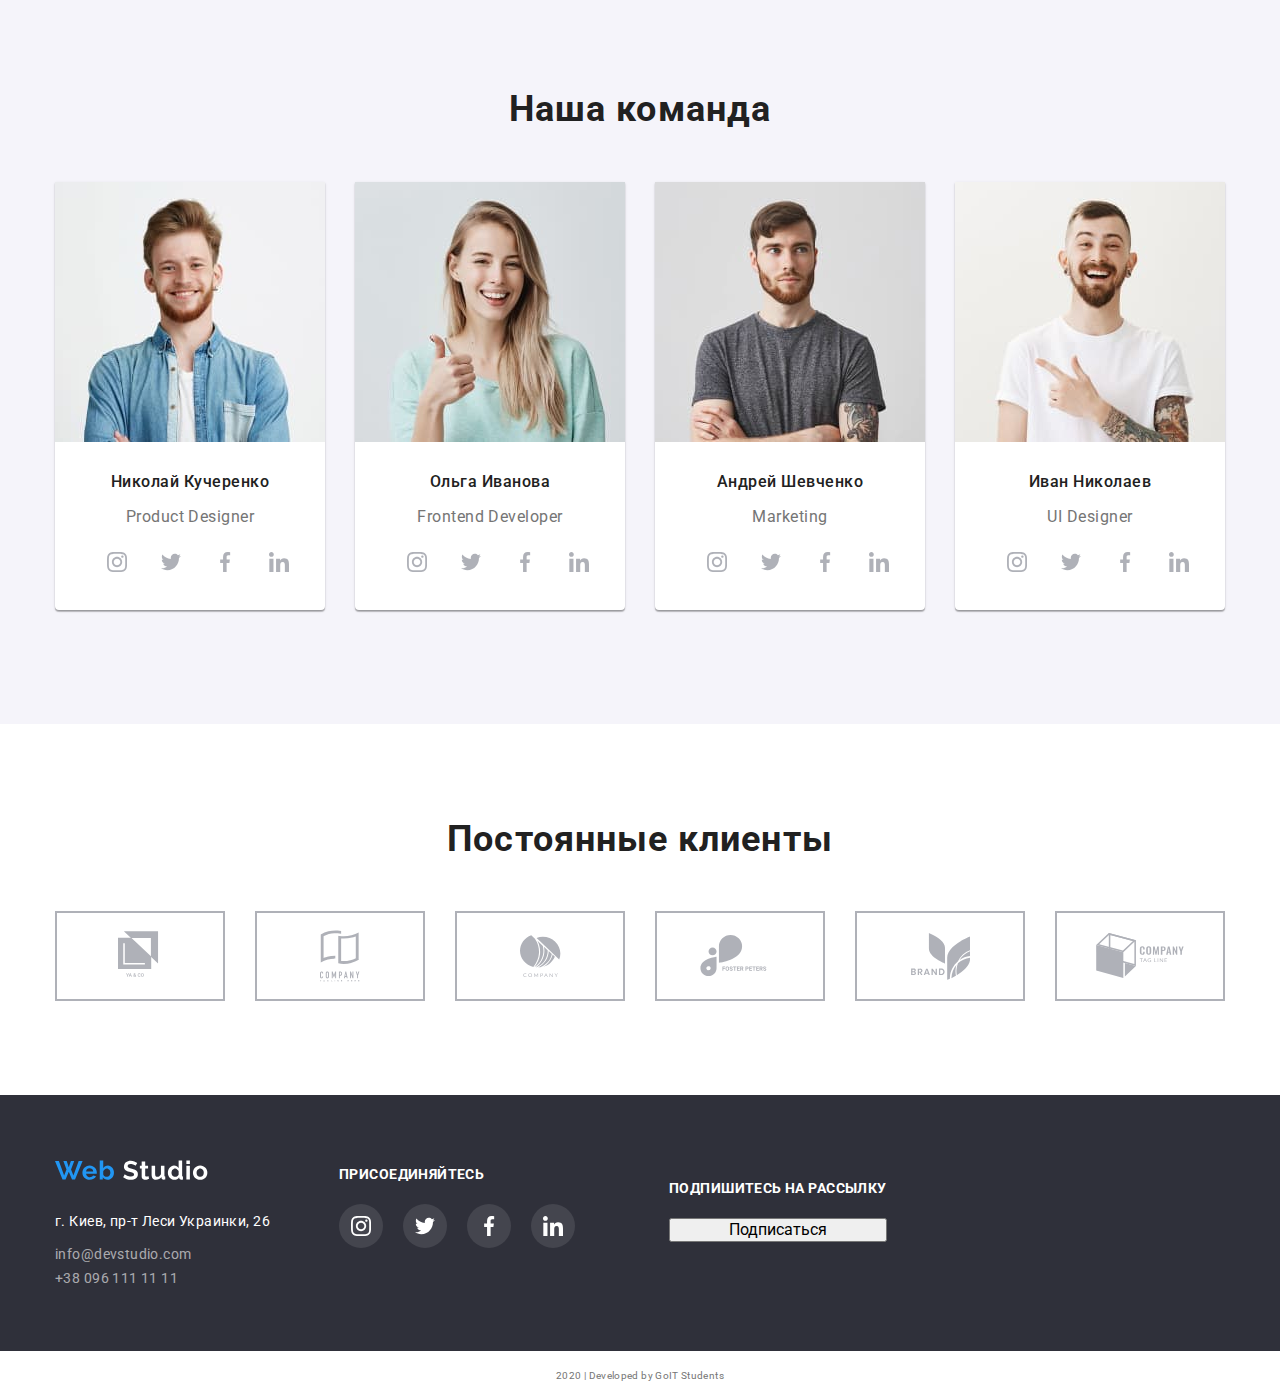
==== commit 0955046f: "c" ====
--- a/index.html
+++ b/index.html
@@ -490,6 +490,11 @@
     <div class="backdrop is-hiden" data-modal>
       <div class="modal">
         <form class="modal-form">
+          <button class="modal-x-btn" type="button">
+            <svg class="modal-x-icon">
+              <use href="./images/modal.svg#icon-vector4"></use>
+            </svg>
+          </button>
           <div class="modal-title-box">
             <span class="modal-title">
               Оставьте свои данные, мы вам перезвоним
@@ -504,7 +509,7 @@
             />
             <label class="form-label">Имя </label>
             <svg class="modal-icon">
-              <use href="./images/modal.svg#icon-Vector"></use>
+              <use href="./images/modal.svg#icon-vector"></use>
             </svg>
           </div>
           <div class="form-field">
@@ -517,7 +522,7 @@
 
             <label class="form-label">Телефон </label>
             <svg class="modal-icon">
-              <use href="./images/modal.svg#icon-Vector2"></use>
+              <use href="./images/modal.svg#icon-vector2"></use>
             </svg>
           </div>
           <div class="form-field">
@@ -536,8 +541,9 @@
             <textarea name="" id="" placeholder="Комментарий"></textarea>
           </div>
           <div class="form-field checkbox-box">
-            <label class="">
-              <input type="checkbox" />
+            <label class="checkbox-label">
+              <input class="checkbox" type="checkbox" />
+              <span class="checkbox-icon"></span>
               <span class="checkbox-text"
                 >Соглашаюсь с рассылкой и принимаю</span
               >
@@ -550,6 +556,6 @@
         </form>
       </div>
     </div>
-    <script src="../js/modal.js"></script>
+    <script src="./js/modal.js"></script>
   </body>
 </html>
--- a/css/webstud.css
+++ b/css/webstud.css
@@ -364,6 +364,25 @@
   width: 528px;
   height: 581px;
 }
+.modal-x-btn {
+  position: absolute;
+  right: 0;
+  top: 0;
+  border-radius: 50%;
+  width: 30px;
+  height: 30px;
+  border: 1px solid rgba(0, 0, 0, 0.1);
+  cursor: pointer;
+  background-color: var(--primary-white-color);
+}
+.modal-x-icon {
+  width: 11px;
+  height: 11px;
+}
+.modal-x-btn:hover .modal-x-icon,
+.modal-x-btn:focus .modal-x-icon {
+  fill: var(--accent-color);
+}
 .form-input {
   cursor: pointer;
   border: 1px solid rgba(33, 33, 33, 0.2);
@@ -439,6 +458,32 @@
 .checkbox-box {
   margin-bottom: 30px;
 }
+.checkbox-label {
+  display: flex;
+  align-items: center;
+  .checkbox;
+}
+.checkbox {
+  -webkit-appearance: none;
+  appearance: none;
+  -moz-appearance: none;
+  position: absolute;
+}
+.checkbox:checked + .checkbox-icon {
+  border-color: var(--accent-color);
+  background-color: var(--accent-color);
+  background-image: url(../images/iconcheck.svg);
+  background-size: contain;
+  background-origin: content-box;
+}
+.checkbox-icon {
+  margin-right: 8px;
+  width: 15px;
+  height: 15px;
+  border-radius: 4px;
+  border: 2px solid #212121;
+}
+
 .checkbox-link {
   font-style: normal;
   font-weight: normal;
@@ -446,6 +491,7 @@
   line-height: 1.7;
   letter-spacing: 0.03em;
   text-decoration-line: underline;
+  margin-left: 7px;
 
   color: #2196f3;
 }
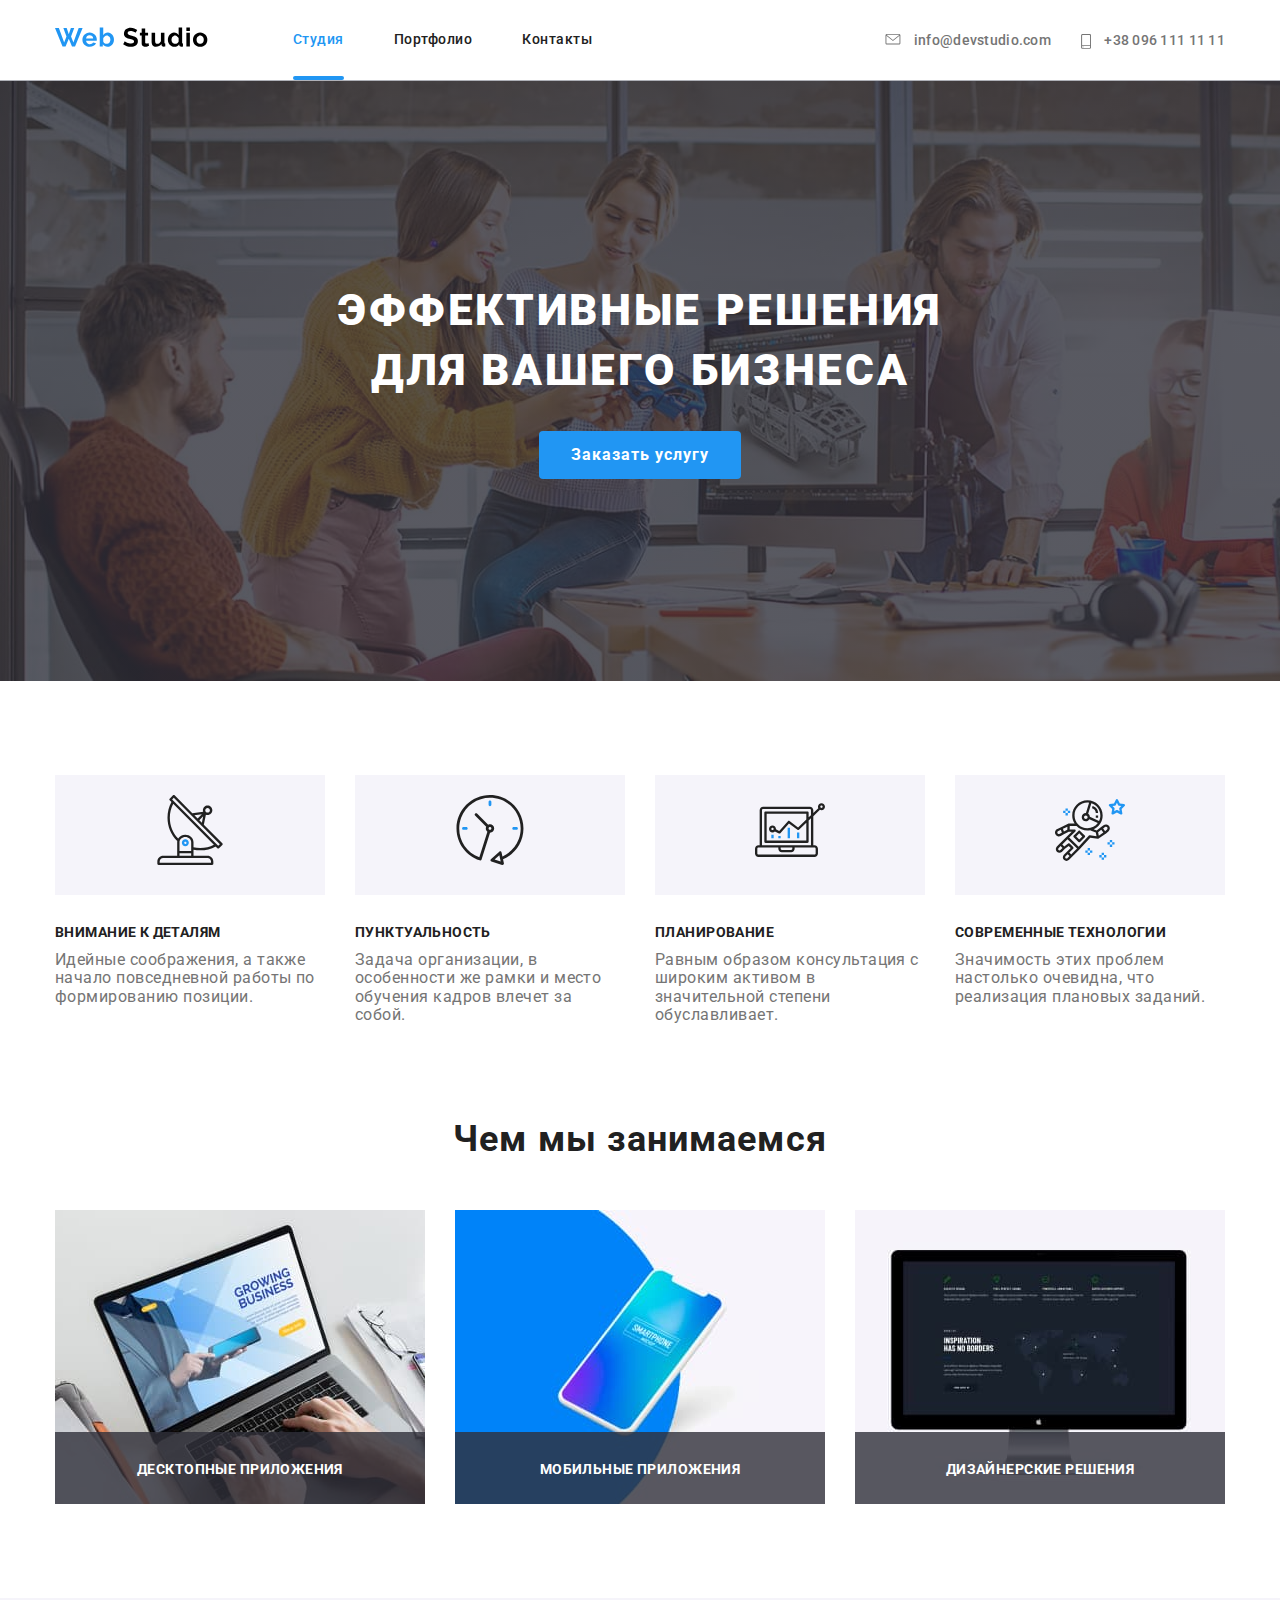
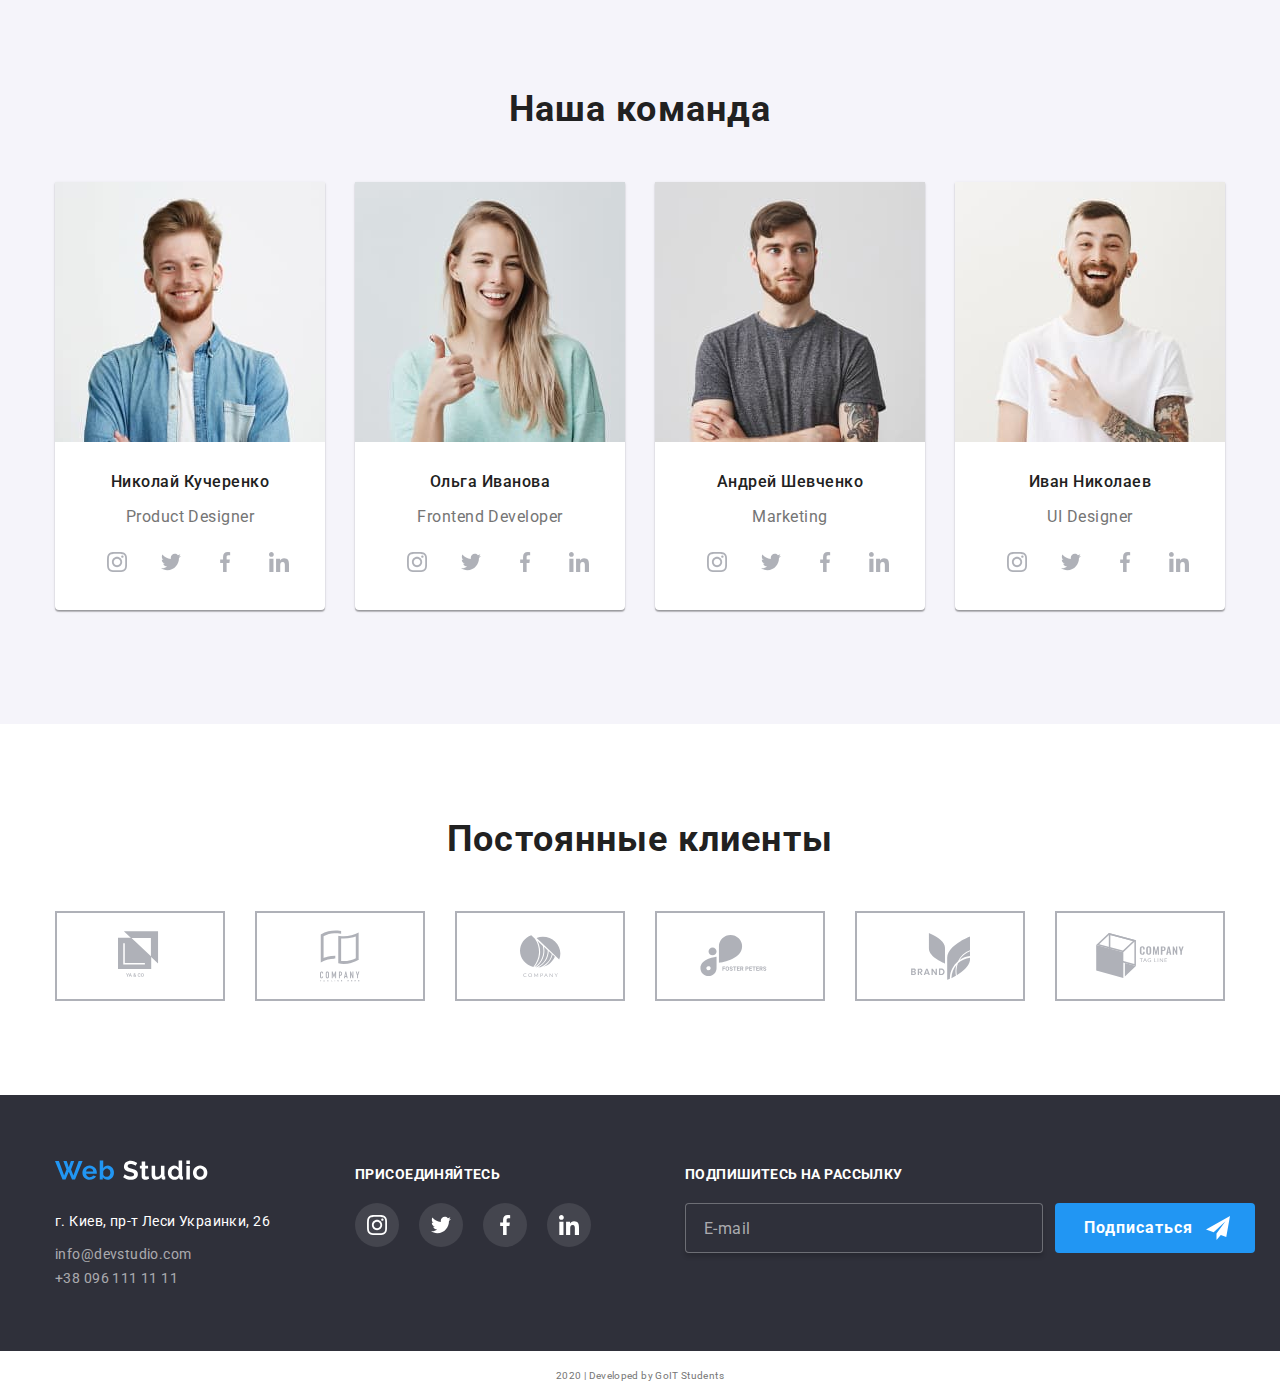
==== commit 628a7905: "c" ====
--- a/index.html
+++ b/index.html
@@ -59,13 +59,13 @@
 
     <main>
       <!-- Герой -->
-      <section class="banner">
+      <section class="hero">
         <div class="centered-banner">
           <h1 class="banner-title">
             Эффективные решения <br />
             для вашего бизнеса
           </h1>
-          <button type="button" class="banner-btn" data-modal-open>
+          <button class="banner-btn" data-modal-open>
             <span class="banner-btn-text">Заказать услугу</span>
           </button>
         </div>
@@ -477,8 +477,17 @@
             </div>
             <!-- Подписка -->
             <div class="subscribe-footer">
-              <h3 class="call-to-action">Подпишитесь на рассылку</h3>
-              <button>Подписаться</button>
+              
+                <h3 class="call-to-action">Подпишитесь на рассылку</h3>
+                <div class="subscribe-box">
+                <input class="footer-input" type="email" name="email" placeholder="E-mail"/>
+                <button class="input-btn"> <span class="input-btn-text">Подписаться</span> </button>
+                <svg class="footer-btn-icon">
+                  <use href="./images/footer (1).svg#icon-iconsend"></use>
+                </svg>
+
+                </div>
+              </div>
             </div>
           </div>
         </div>
@@ -490,7 +499,7 @@
     <div class="backdrop is-hiden" data-modal>
       <div class="modal">
         <form class="modal-form">
-          <button class="modal-x-btn" type="button">
+          <button class="modal-x-btn" type="button" data-modal-close>
             <svg class="modal-x-icon">
               <use href="./images/modal.svg#icon-vector4"></use>
             </svg>
@@ -506,8 +515,9 @@
               name="user-name"
               class="form-input"
               placeholder=" "
+              id="user-name"
             />
-            <label class="form-label">Имя </label>
+            <label for="user-name" class="form-label">Имя </label>
             <svg class="modal-icon">
               <use href="./images/modal.svg#icon-vector"></use>
             </svg>
@@ -518,9 +528,10 @@
               name="user-tel"
               class="form-input"
               placeholder=" "
+              id="user-tel"
             />
 
-            <label class="form-label">Телефон </label>
+            <label for="user-tel" class="form-label">Телефон </label>
             <svg class="modal-icon">
               <use href="./images/modal.svg#icon-vector2"></use>
             </svg>
@@ -531,8 +542,9 @@
               name="user-mail"
               class="form-input"
               placeholder=" "
+              id="user-email"
             />
-            <label class="form-label">Почта </label>
+            <label for="user-email" class="form-label">Почта </label>
             <svg class="modal-icon">
               <use href="./images/modal.svg#icon-vector3"></use>
             </svg>
@@ -542,7 +554,7 @@
           </div>
           <div class="form-field checkbox-box">
             <label class="checkbox-label">
-              <input class="checkbox" type="checkbox" />
+              <input class="checkbox" type="checkbox" name="checkbox" />
               <span class="checkbox-icon"></span>
               <span class="checkbox-text"
                 >Соглашаюсь с рассылкой и принимаю</span
@@ -550,7 +562,7 @@
               <a class="checkbox-link" href="">Условия договора</a>
             </label>
           </div>
-          <button class="modal-btn" type="submit" data-modal-close>
+          <button class="modal-btn" type="submit">
             <span class="modal-btn-text">Отправить</span>
           </button>
         </form>
--- a/css/main.css
+++ b/css/main.css
@@ -139,6 +139,7 @@
   margin-top: 60px;
   margin-bottom: 20px;
 }
+
 .call-to-action {
   background-color: #2f303a;
   color: var(--primary-white-color);
@@ -147,7 +148,8 @@
   line-height: 1.14;
   letter-spacing: 0.03em;
   text-transform: uppercase;
-  margin-bottom: 21px;
+  margin-bottom: 20px;
+  margin-top: 0;
 }
 .footer .footer-text {
   font-style: normal;
@@ -216,7 +218,58 @@
   display: flex;
   flex-direction: column;
 }
-
+.subscribe-box {
+  position: relative;
+  display: flex;
+  flex-direction: row;
+}
+.footer-input {
+  width: 358px;
+  height: 50px;
+  border: 1px solid rgba(255, 255, 255, 0.3);
+  box-shadow: 0px 4px 4px rgba(0, 0, 0, 0.15);
+  border-radius: 4px;
+  background-color: #2f303a;
+}
+.footer-input::placeholder {
+  font-style: normal;
+  font-weight: normal;
+  font-size: 16px;
+  line-height: 1.2;
+  letter-spacing: 0.03em;
+  color: rgba(255, 255, 255, 0.6);
+  padding-left: 16px;
+}
+.input-btn {
+  cursor: pointer;
+  width: 200px;
+  height: 50px;
+  background-color: var(--accent-color);
+  padding: 0px;
+  border: none;
+  border-radius: 4px;
+  margin-left: 12px;
+}
+.footer-btn-icon {
+  position: absolute;
+  width: 24px;
+  height: 24px;
+  right: 25px;
+  top: 13px;
+}
+.input-btn-text {
+  font-style: normal;
+  font-weight: bold;
+  font-size: 16px;
+  line-height: 1.8;
+  margin-top: 10px;
+  margin-bottom: 10px;
+  margin-left: 29px;
+  margin-right: 62px;
+  letter-spacing: 0.06em;
+
+  color: #ffffff;
+}
 .footer-logo {
   width: 153px;
   height: 31px;
@@ -226,6 +279,7 @@
   height: 20px;
 }
 .address-item {
+  width: 231px;
   margin-bottom: 60px;
 }
 
--- a/css/webstud.css
+++ b/css/webstud.css
@@ -1,7 +1,7 @@
 /* WEB STUDIO CSS */
 
 /* БЛОК ГЕРОЙ */
-.banner {
+.hero {
   min-height: 600px;
   text-align: center;
   background-repeat: no-repeat;
@@ -331,8 +331,9 @@
   background-color: rgba(0, 0, 0, 0.2);
 }
 .backdrop.is-hiden {
-  pointer-events: ;
-  opacity: 1;
+  visibility: hidden;
+  pointer-events: none;
+  opacity: 0;
 }
 .modal {
   text-align: center;
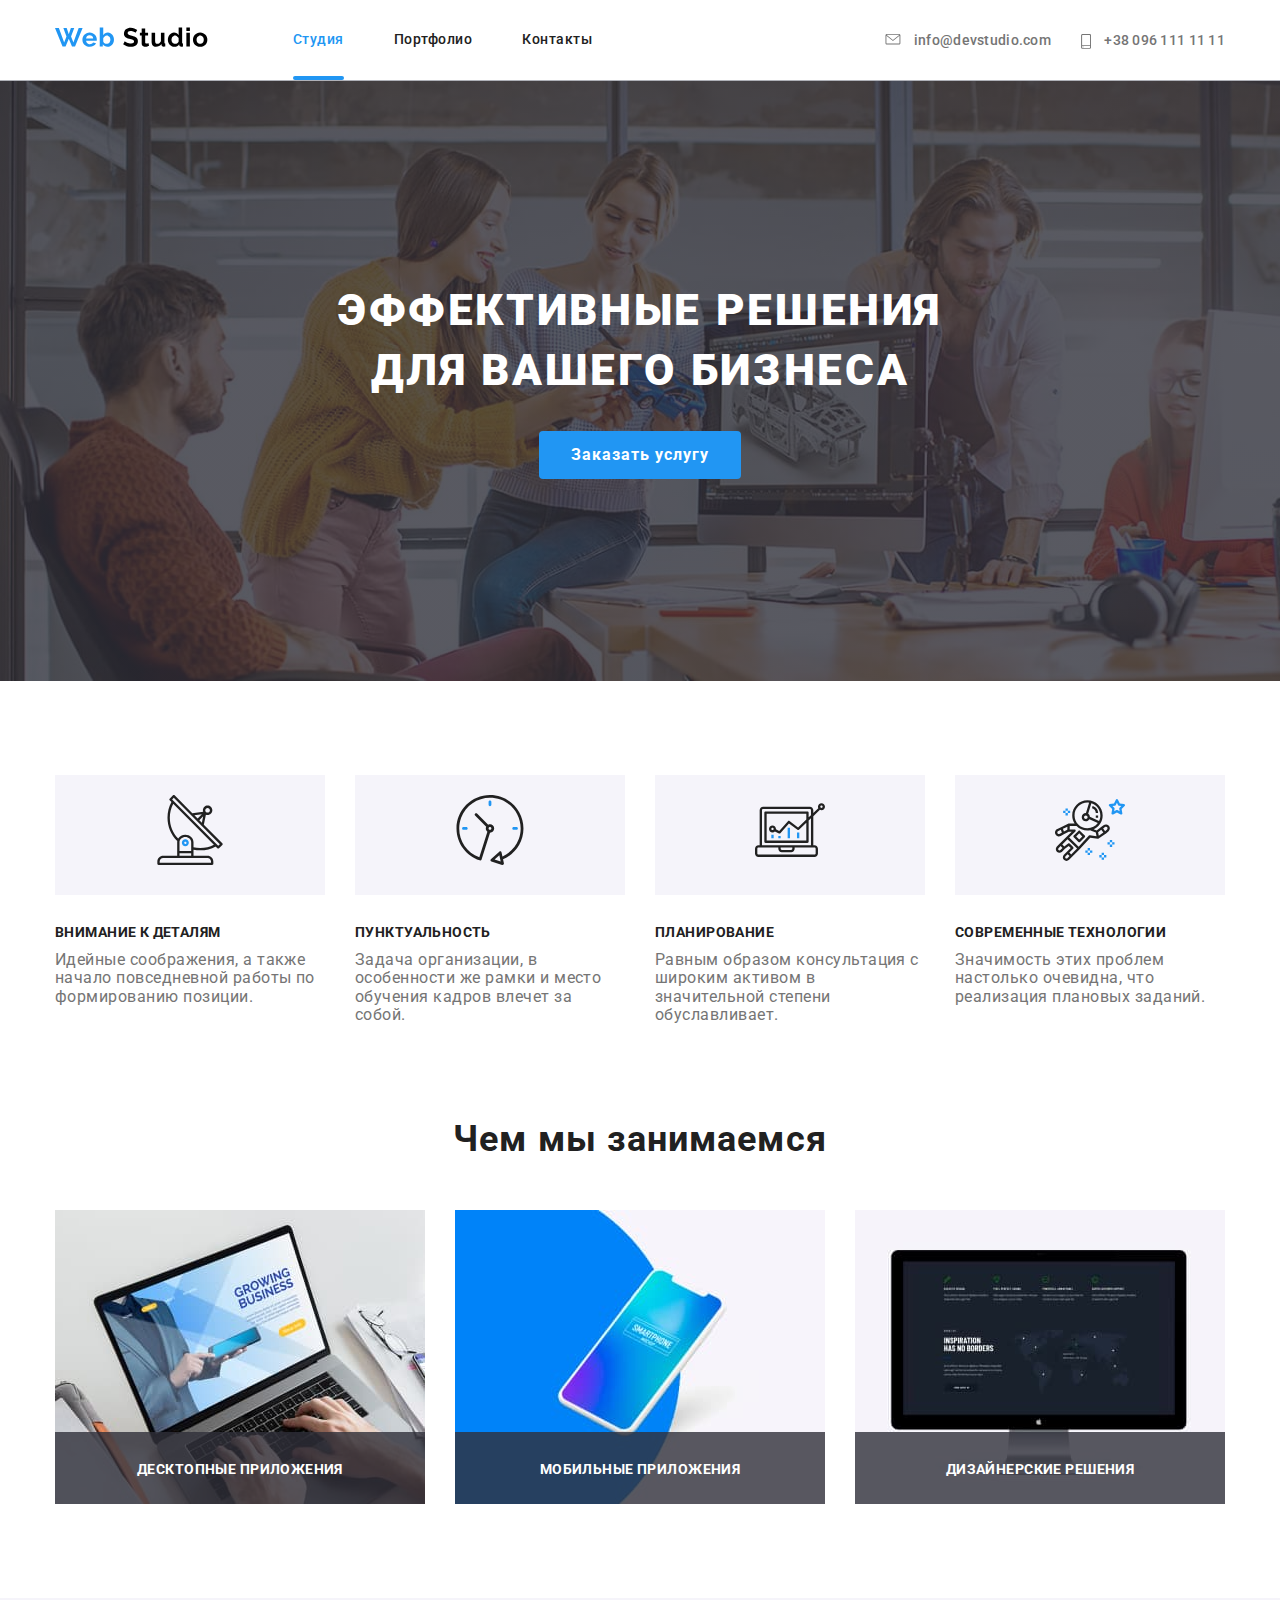
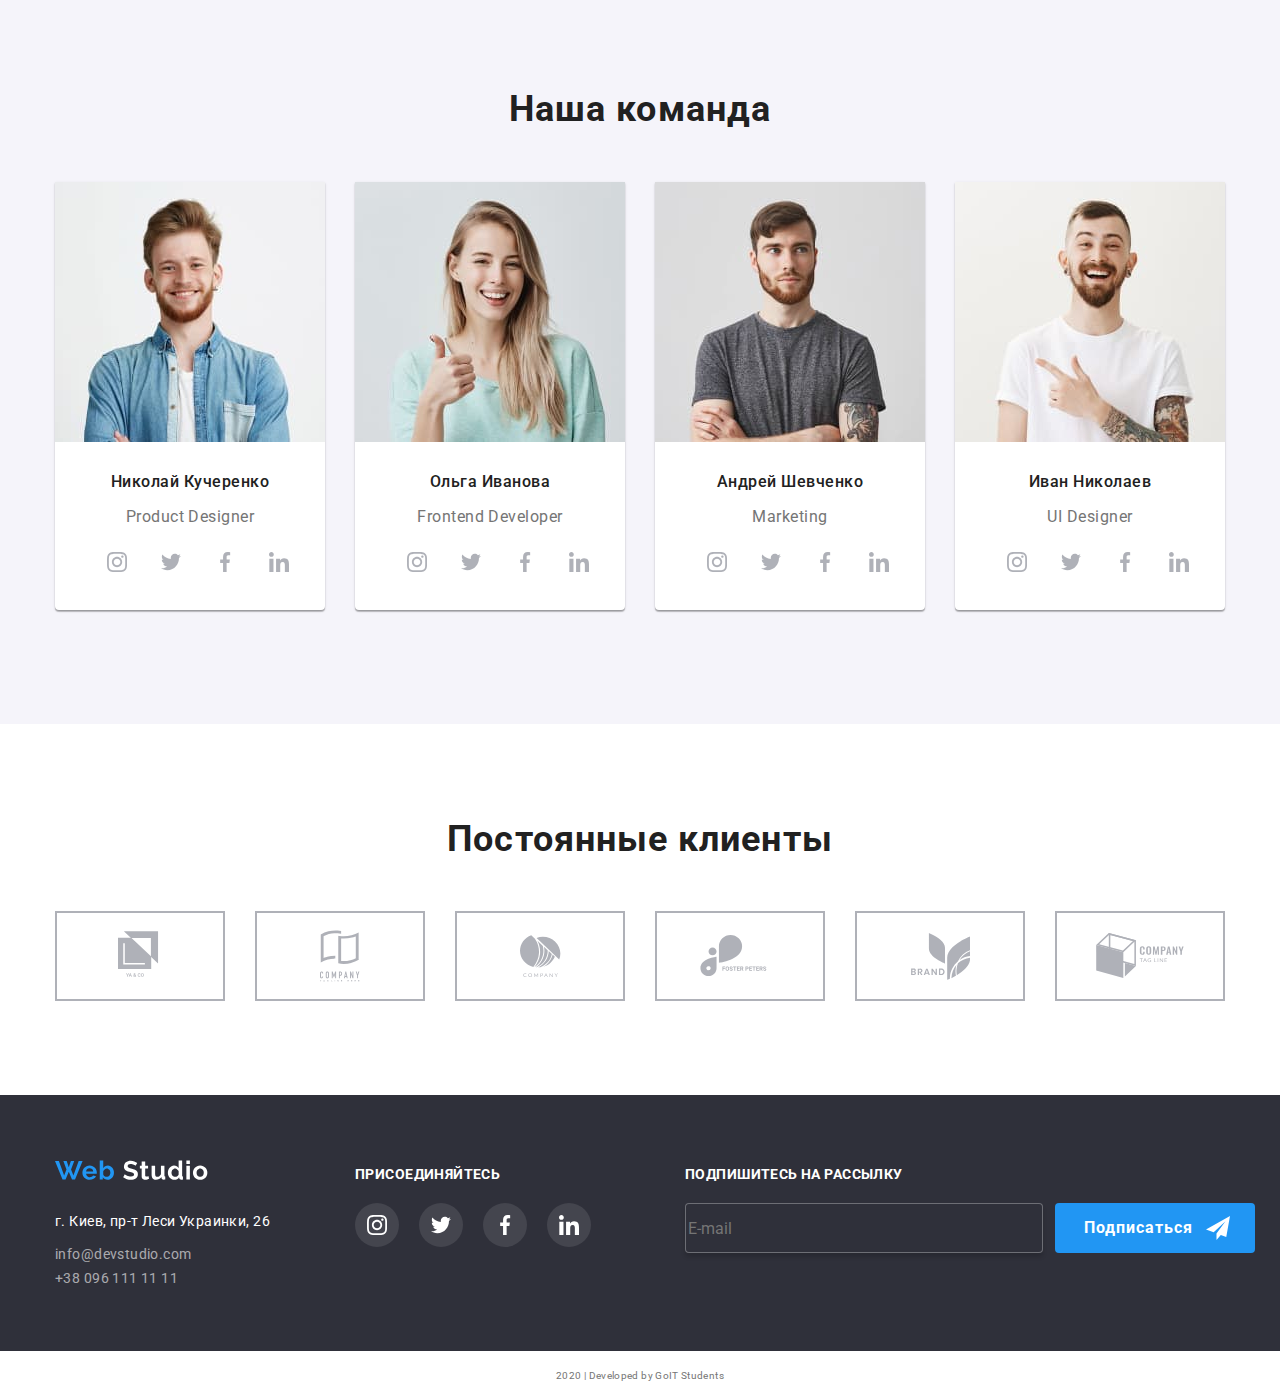
==== commit 3217caf0: "c" ====
--- a/index.html
+++ b/index.html
@@ -477,17 +477,23 @@
             </div>
             <!-- Подписка -->
             <div class="subscribe-footer">
-              
-                <h3 class="call-to-action">Подпишитесь на рассылку</h3>
+              <h3 class="call-to-action">Подпишитесь на рассылку</h3>
+              <form class="footer-form">
                 <div class="subscribe-box">
-                <input class="footer-input" type="email" name="email" placeholder="E-mail"/>
-                <button class="input-btn"> <span class="input-btn-text">Подписаться</span> </button>
-                <svg class="footer-btn-icon">
-                  <use href="./images/footer (1).svg#icon-iconsend"></use>
-                </svg>
-
+                  <input
+                    class="footer-input"
+                    type="email"
+                    name="email"
+                    placeholder="E-mail"
+                  />
+                  <button type="submit" class="input-btn">
+                    <span class="input-btn-text">Подписаться</span>
+                  </button>
+                  <svg class="footer-btn-icon">
+                    <use href="./images/footer (1).svg#icon-iconsend"></use>
+                  </svg>
                 </div>
-              </div>
+              </form>
             </div>
           </div>
         </div>
@@ -496,7 +502,7 @@
     </footer>
 
     <!-- MODAL -->
-    <div class="backdrop is-hiden" data-modal>
+    <div class="backdrop is-hidden" data-modal>
       <div class="modal">
         <form class="modal-form">
           <button class="modal-x-btn" type="button" data-modal-close>
@@ -550,7 +556,8 @@
             </svg>
           </div>
           <div class="form-field">
-            <textarea name="" id="" placeholder="Комментарий"></textarea>
+            <textarea name="" id="textarea" placeholder=" "></textarea>
+            <label class="coment-label" for="textarea">Комментарий</label>
           </div>
           <div class="form-field checkbox-box">
             <label class="checkbox-label">
@@ -568,6 +575,21 @@
         </form>
       </div>
     </div>
-    <script src="./js/modal.js"></script>
+    <script>
+      (() => {
+        const refs = {
+          openModalBtn: document.querySelector("[data-modal-open]"),
+          closeModalBtn: document.querySelector("[data-modal-close]"),
+          modal: document.querySelector("[data-modal]"),
+        };
+
+        refs.openModalBtn.addEventListener("click", toggleModal);
+        refs.closeModalBtn.addEventListener("click", toggleModal);
+
+        function toggleModal() {
+          refs.modal.classList.toggle("is-hidden");
+        }
+      })();
+    </script>
   </body>
 </html>
--- a/css/main.css
+++ b/css/main.css
@@ -231,7 +231,8 @@
   border-radius: 4px;
   background-color: #2f303a;
 }
-.footer-input::placeholder {
+.footer-input::placeholder,
+.footer-input::-moz-placeholder {
   font-style: normal;
   font-weight: normal;
   font-size: 16px;
--- a/css/webstud.css
+++ b/css/webstud.css
@@ -329,20 +329,25 @@
   width: 100%;
   height: 100%;
   background-color: rgba(0, 0, 0, 0.2);
-}
-.backdrop.is-hiden {
-  visibility: hidden;
+  opacity: 1;
+  transition: opacity 250ms cubic-bezier(0.4, 0, 0.2, 1);
+}
+.backdrop.is-hidden {
   pointer-events: none;
   opacity: 0;
 }
+
 .modal {
   text-align: center;
   position: absolute;
   left: 50%;
   top: 50%;
-  transform: translate(-50%, -50%);
-
+  transform: translate(-50%, -50%) scale(1);
   background-color: white;
+  transition: transform 250ms cubic-bezier(0.4, 0, 0.2, 1);
+}
+.backdrop.is-hidden .modal {
+  transform: translate(-50%, -50%) scale(0.9);
 }
 .modal-title-box {
   margin-bottom: 30px;
@@ -365,6 +370,11 @@
   width: 528px;
   height: 581px;
 }
+
+.modal-x-btn:focus .modal-form {
+  transform: translate(-50%, -50%) scale(0.9);
+}
+
 .modal-x-btn {
   position: absolute;
   right: 0;
@@ -392,7 +402,9 @@
   height: 40px;
   margin-bottom: 28px;
 }
-
+.form-input:focus {
+  border: 1px solid #2196f3;
+}
 .form-field {
   position: relative;
 }
@@ -431,12 +443,26 @@
   resize: none;
 }
 .form-field textarea::placeholder {
+  position: absolute;
+  top: 12px;
+  left: 16px;
   font-style: normal;
   font-weight: normal;
   font-size: 14px;
   line-height: 1.1;
   letter-spacing: 0.01em;
   color: #757575;
+}
+.coment-label {
+  position: absolute;
+  top: 12px;
+  left: 16px;
+  transition: transform 250ms linear, color 250ms linear;
+}
+textarea:focus + .coment-label,
+textarea:not(:placeholder-shown) + .comen-label {
+  color: #2196f3;
+  transform: translate(-10px, -30px);
 }
 .checkbox-text {
   font-style: normal;
@@ -462,7 +488,6 @@
 .checkbox-label {
   display: flex;
   align-items: center;
-  .checkbox;
 }
 .checkbox {
   -webkit-appearance: none;
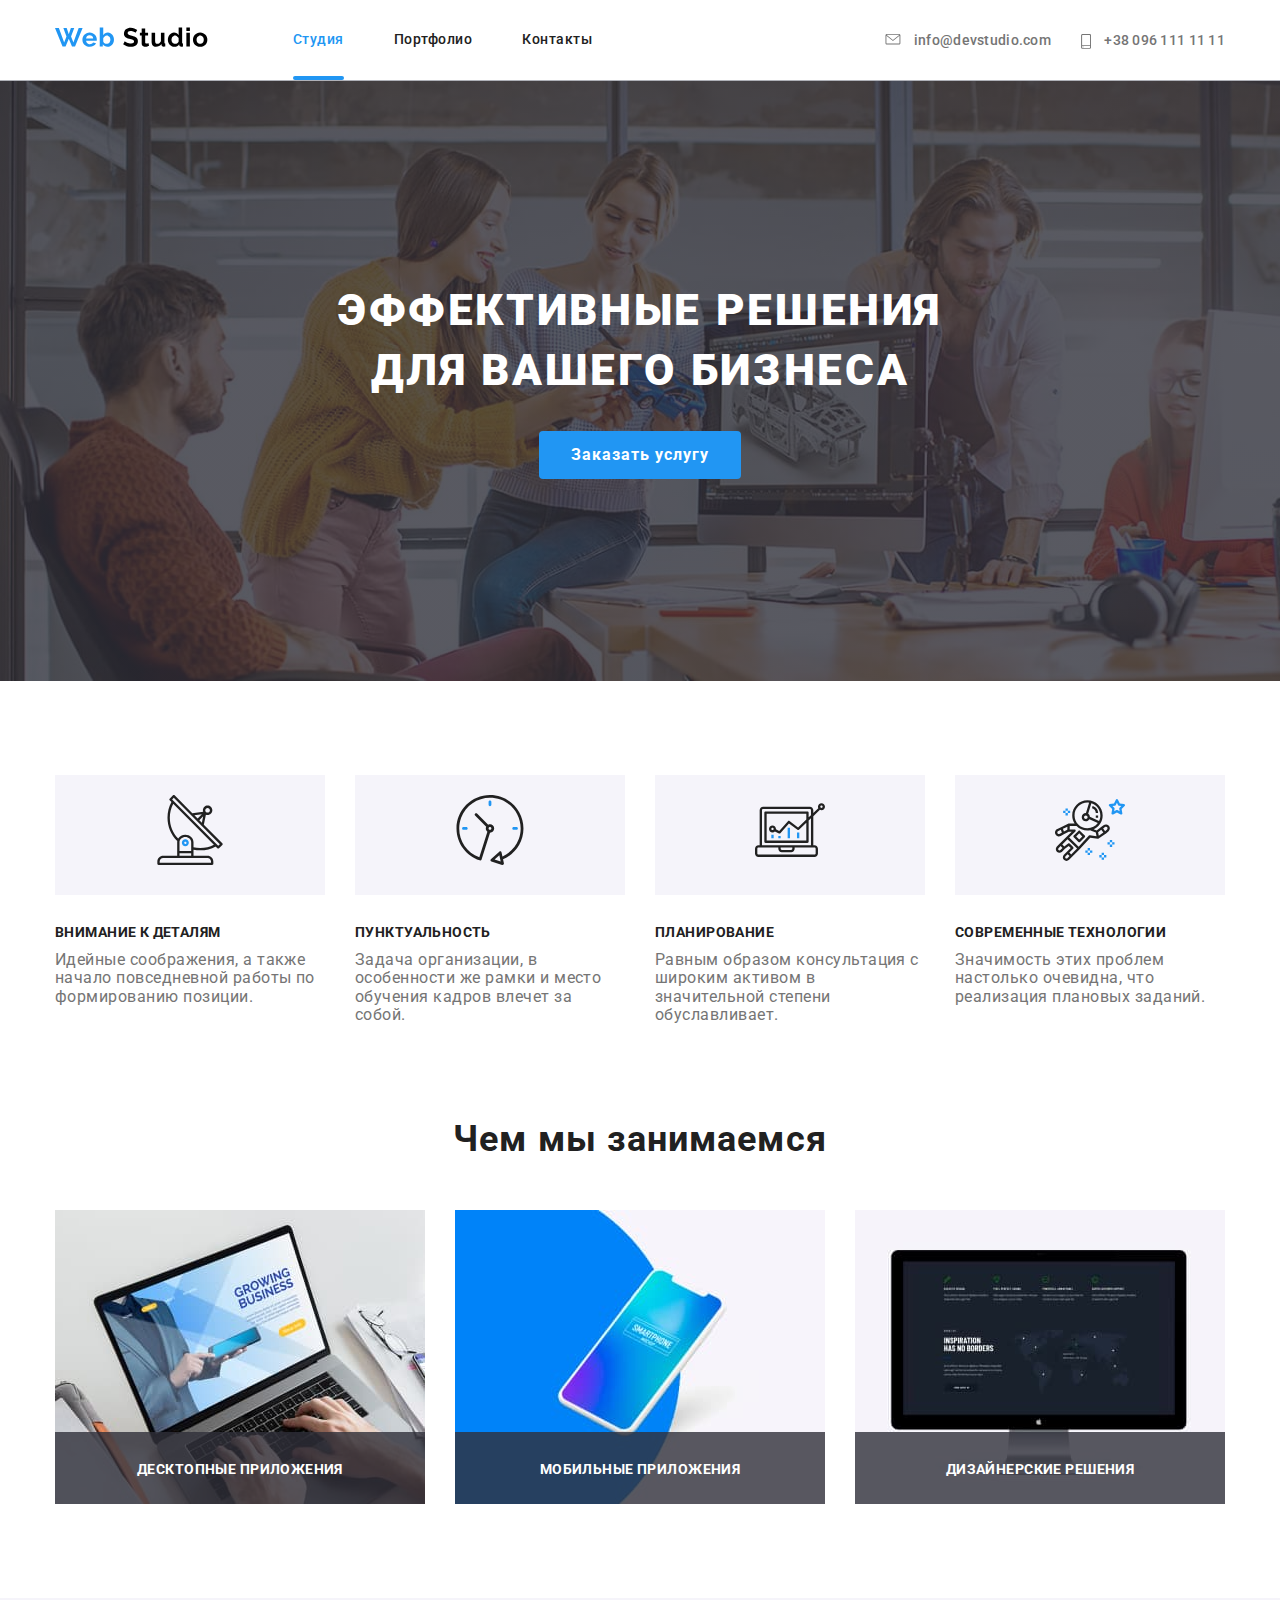
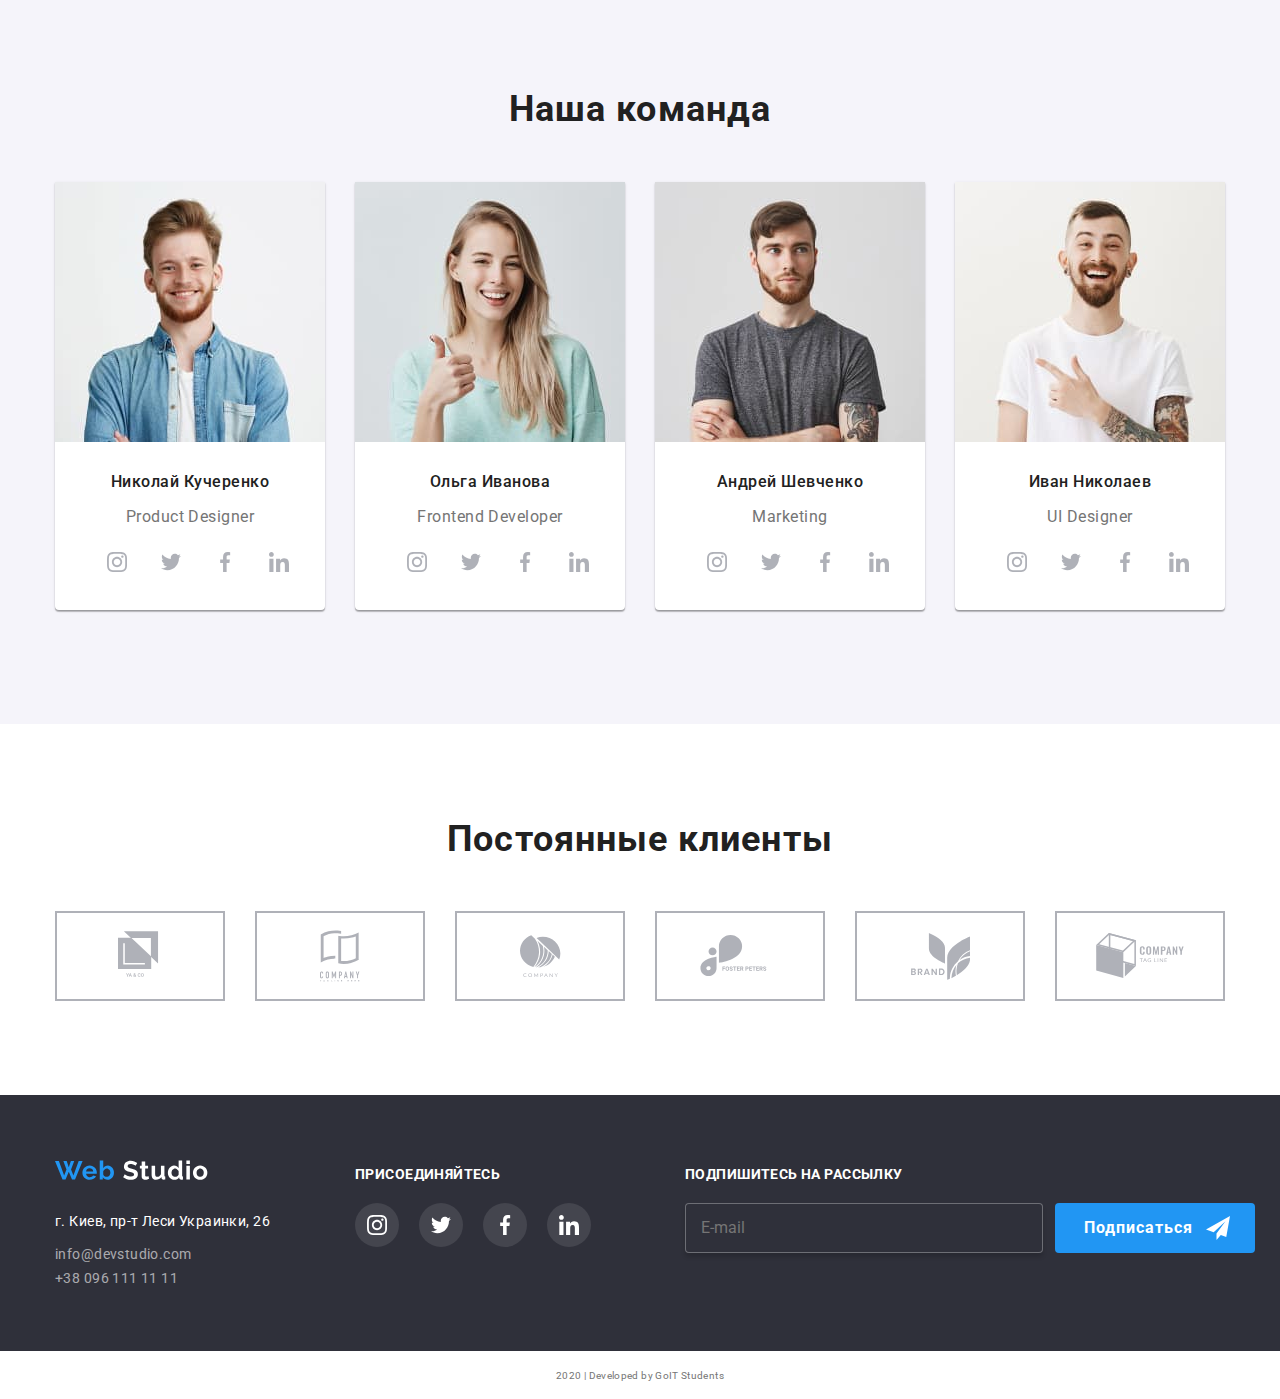
==== commit e863f647: "c" ====
--- a/index.html
+++ b/index.html
@@ -488,10 +488,10 @@
                   />
                   <button type="submit" class="input-btn">
                     <span class="input-btn-text">Подписаться</span>
+                    <svg class="footer-btn-icon">
+                      <use href="./images/footer (1).svg#icon-iconsend"></use>
+                    </svg>
                   </button>
-                  <svg class="footer-btn-icon">
-                    <use href="./images/footer (1).svg#icon-iconsend"></use>
-                  </svg>
                 </div>
               </form>
             </div>
--- a/css/main.css
+++ b/css/main.css
@@ -225,7 +225,7 @@
 }
 .footer-input {
   width: 358px;
-  height: 50px;
+  padding-left: 15px;
   border: 1px solid rgba(255, 255, 255, 0.3);
   box-shadow: 0px 4px 4px rgba(0, 0, 0, 0.15);
   border-radius: 4px;
@@ -239,7 +239,6 @@
   line-height: 1.2;
   letter-spacing: 0.03em;
   color: rgba(255, 255, 255, 0.6);
-  padding-left: 16px;
 }
 .input-btn {
   cursor: pointer;
--- a/css/webstud.css
+++ b/css/webstud.css
@@ -395,6 +395,7 @@
   fill: var(--accent-color);
 }
 .form-input {
+  padding-left: 42px;
   cursor: pointer;
   border: 1px solid rgba(33, 33, 33, 0.2);
   border-radius: 4px;
@@ -403,7 +404,7 @@
   margin-bottom: 28px;
 }
 .form-input:focus {
-  border: 1px solid #2196f3;
+  outline: 1px solid #2196f3;
 }
 .form-field {
   position: relative;
@@ -442,6 +443,9 @@
   height: 120px;
   resize: none;
 }
+textarea:focus {
+  outline: 1px solid #2196f3;
+}
 .form-field textarea::placeholder {
   position: absolute;
   top: 12px;
